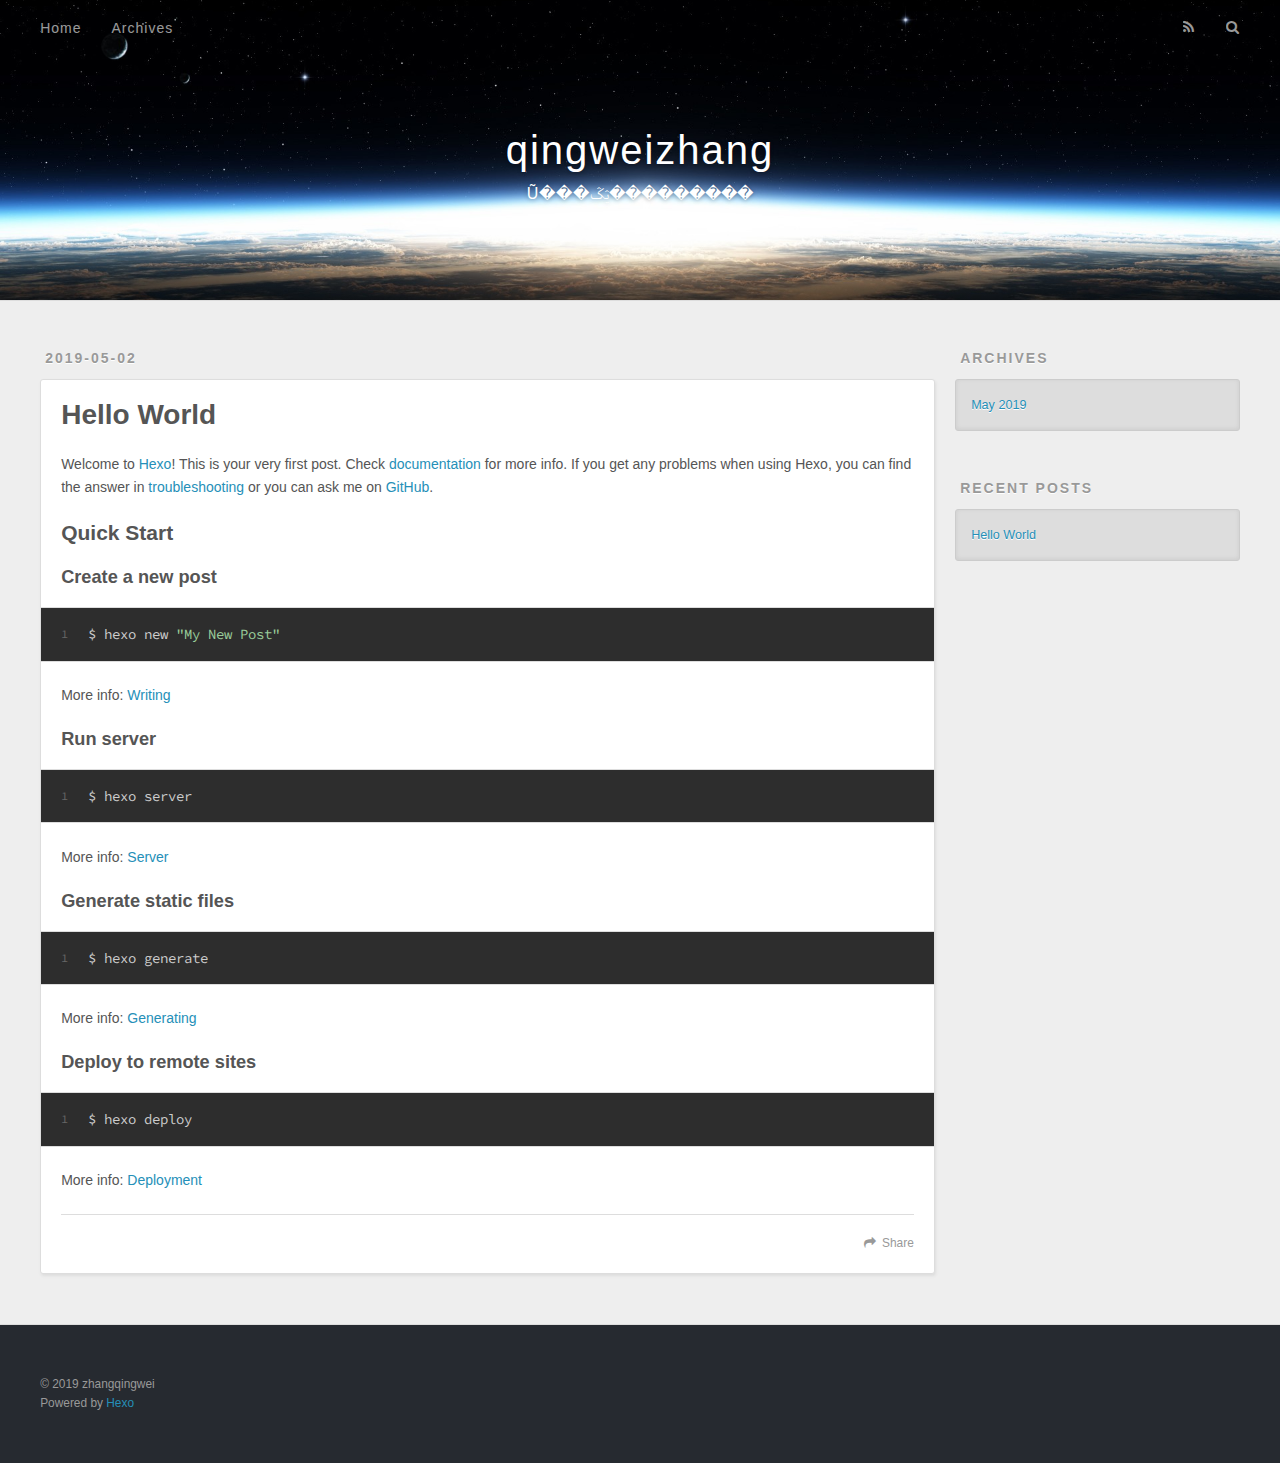
==== index.html @ 4836ec41 "Site updated: 2019-05-05 00:27:32" ====
<!DOCTYPE html>
<html>
<head><meta name="generator" content="Hexo 3.8.0">
  <meta charset="utf-8">
  

  
  <title>qingweizhang</title>
  <meta name="viewport" content="width=device-width, initial-scale=1, maximum-scale=1">
  <meta property="og:type" content="website">
<meta property="og:title" content="qingweizhang">
<meta property="og:url" content="http://yoursite.com/index.html">
<meta property="og:site_name" content="qingweizhang">
<meta property="og:locale" content="zh-Hans">
<meta name="twitter:card" content="summary">
<meta name="twitter:title" content="qingweizhang">
  
    <link rel="alternate" href="/atom.xml" title="qingweizhang" type="application/atom+xml">
  
  
    <link rel="icon" href="/favicon.png">
  
  
    <link href="//fonts.googleapis.com/css?family=Source+Code+Pro" rel="stylesheet" type="text/css">
  
  <link rel="stylesheet" href="/css/style.css">
</head>
</html>
<body>
  <div id="container">
    <div id="wrap">
      <header id="header">
  <div id="banner"></div>
  <div id="header-outer" class="outer">
    <div id="header-title" class="inner">
      <h1 id="logo-wrap">
        <a href="/" id="logo">qingweizhang</a>
      </h1>
      
        <h2 id="subtitle-wrap">
          <a href="/" id="subtitle">Ũ���ؿݣ���������</a>
        </h2>
      
    </div>
    <div id="header-inner" class="inner">
      <nav id="main-nav">
        <a id="main-nav-toggle" class="nav-icon"></a>
        
          <a class="main-nav-link" href="/">Home</a>
        
          <a class="main-nav-link" href="/archives">Archives</a>
        
      </nav>
      <nav id="sub-nav">
        
          <a id="nav-rss-link" class="nav-icon" href="/atom.xml" title="RSS Feed"></a>
        
        <a id="nav-search-btn" class="nav-icon" title="Search"></a>
      </nav>
      <div id="search-form-wrap">
        <form action="//google.com/search" method="get" accept-charset="UTF-8" class="search-form"><input type="search" name="q" class="search-form-input" placeholder="Search"><button type="submit" class="search-form-submit">&#xF002;</button><input type="hidden" name="sitesearch" value="http://yoursite.com"></form>
      </div>
    </div>
  </div>
</header>
      <div class="outer">
        <section id="main">
  
    <article id="post-hello-world" class="article article-type-post" itemscope itemprop="blogPost">
  <div class="article-meta">
    <a href="/2019/05/02/hello-world/" class="article-date">
  <time datetime="2019-05-02T09:13:35.876Z" itemprop="datePublished">2019-05-02</time>
</a>
    
  </div>
  <div class="article-inner">
    
    
      <header class="article-header">
        
  
    <h1 itemprop="name">
      <a class="article-title" href="/2019/05/02/hello-world/">Hello World</a>
    </h1>
  

      </header>
    
    <div class="article-entry" itemprop="articleBody">
      
        <p>Welcome to <a href="https://hexo.io/" target="_blank" rel="noopener">Hexo</a>! This is your very first post. Check <a href="https://hexo.io/docs/" target="_blank" rel="noopener">documentation</a> for more info. If you get any problems when using Hexo, you can find the answer in <a href="https://hexo.io/docs/troubleshooting.html" target="_blank" rel="noopener">troubleshooting</a> or you can ask me on <a href="https://github.com/hexojs/hexo/issues" target="_blank" rel="noopener">GitHub</a>.</p>
<h2 id="Quick-Start"><a href="#Quick-Start" class="headerlink" title="Quick Start"></a>Quick Start</h2><h3 id="Create-a-new-post"><a href="#Create-a-new-post" class="headerlink" title="Create a new post"></a>Create a new post</h3><figure class="highlight bash"><table><tr><td class="gutter"><pre><span class="line">1</span><br></pre></td><td class="code"><pre><span class="line">$ hexo new <span class="string">"My New Post"</span></span><br></pre></td></tr></table></figure>
<p>More info: <a href="https://hexo.io/docs/writing.html" target="_blank" rel="noopener">Writing</a></p>
<h3 id="Run-server"><a href="#Run-server" class="headerlink" title="Run server"></a>Run server</h3><figure class="highlight bash"><table><tr><td class="gutter"><pre><span class="line">1</span><br></pre></td><td class="code"><pre><span class="line">$ hexo server</span><br></pre></td></tr></table></figure>
<p>More info: <a href="https://hexo.io/docs/server.html" target="_blank" rel="noopener">Server</a></p>
<h3 id="Generate-static-files"><a href="#Generate-static-files" class="headerlink" title="Generate static files"></a>Generate static files</h3><figure class="highlight bash"><table><tr><td class="gutter"><pre><span class="line">1</span><br></pre></td><td class="code"><pre><span class="line">$ hexo generate</span><br></pre></td></tr></table></figure>
<p>More info: <a href="https://hexo.io/docs/generating.html" target="_blank" rel="noopener">Generating</a></p>
<h3 id="Deploy-to-remote-sites"><a href="#Deploy-to-remote-sites" class="headerlink" title="Deploy to remote sites"></a>Deploy to remote sites</h3><figure class="highlight bash"><table><tr><td class="gutter"><pre><span class="line">1</span><br></pre></td><td class="code"><pre><span class="line">$ hexo deploy</span><br></pre></td></tr></table></figure>
<p>More info: <a href="https://hexo.io/docs/deployment.html" target="_blank" rel="noopener">Deployment</a></p>

      
    </div>
    <footer class="article-footer">
      <a data-url="http://yoursite.com/2019/05/02/hello-world/" data-id="cjv9q05o30000mwvdeq8nz2a3" class="article-share-link">Share</a>
      
      
    </footer>
  </div>
  
</article>


  


</section>
        
          <aside id="sidebar">
  
    

  
    

  
    
  
    
  <div class="widget-wrap">
    <h3 class="widget-title">Archives</h3>
    <div class="widget">
      <ul class="archive-list"><li class="archive-list-item"><a class="archive-list-link" href="/archives/2019/05/">May 2019</a></li></ul>
    </div>
  </div>


  
    
  <div class="widget-wrap">
    <h3 class="widget-title">Recent Posts</h3>
    <div class="widget">
      <ul>
        
          <li>
            <a href="/2019/05/02/hello-world/">Hello World</a>
          </li>
        
      </ul>
    </div>
  </div>

  
</aside>
        
      </div>
      <footer id="footer">
  
  <div class="outer">
    <div id="footer-info" class="inner">
      &copy; 2019 zhangqingwei<br>
      Powered by <a href="http://hexo.io/" target="_blank">Hexo</a>
    </div>
  </div>
</footer>
    </div>
    <nav id="mobile-nav">
  
    <a href="/" class="mobile-nav-link">Home</a>
  
    <a href="/archives" class="mobile-nav-link">Archives</a>
  
</nav>
    

<script src="//ajax.googleapis.com/ajax/libs/jquery/2.0.3/jquery.min.js"></script>


  <link rel="stylesheet" href="/fancybox/jquery.fancybox.css">
  <script src="/fancybox/jquery.fancybox.pack.js"></script>


<script src="/js/script.js"></script>



  </div>
</body>
</html>
---- css/style.css ----
body {
  width: 100%;
}
body:before,
body:after {
  content: "";
  display: table;
}
body:after {
  clear: both;
}
html,
body,
div,
span,
applet,
object,
iframe,
h1,
h2,
h3,
h4,
h5,
h6,
p,
blockquote,
pre,
a,
abbr,
acronym,
address,
big,
cite,
code,
del,
dfn,
em,
img,
ins,
kbd,
q,
s,
samp,
small,
strike,
strong,
sub,
sup,
tt,
var,
dl,
dt,
dd,
ol,
ul,
li,
fieldset,
form,
label,
legend,
table,
caption,
tbody,
tfoot,
thead,
tr,
th,
td {
  margin: 0;
  padding: 0;
  border: 0;
  outline: 0;
  font-weight: inherit;
  font-style: inherit;
  font-family: inherit;
  font-size: 100%;
  vertical-align: baseline;
}
body {
  line-height: 1;
  color: #000;
  background: #fff;
}
ol,
ul {
  list-style: none;
}
table {
  border-collapse: separate;
  border-spacing: 0;
  vertical-align: middle;
}
caption,
th,
td {
  text-align: left;
  font-weight: normal;
  vertical-align: middle;
}
a img {
  border: none;
}
input,
button {
  margin: 0;
  padding: 0;
}
input::-moz-focus-inner,
button::-moz-focus-inner {
  border: 0;
  padding: 0;
}
@font-face {
  font-family: FontAwesome;
  font-style: normal;
  font-weight: normal;
  src: url("fonts/fontawesome-webfont.eot?v=#4.0.3");
  src: url("fonts/fontawesome-webfont.eot?#iefix&v=#4.0.3") format("embedded-opentype"), url("fonts/fontawesome-webfont.woff?v=#4.0.3") format("woff"), url("fonts/fontawesome-webfont.ttf?v=#4.0.3") format("truetype"), url("fonts/fontawesome-webfont.svg#fontawesomeregular?v=#4.0.3") format("svg");
}
html,
body,
#container {
  height: 100%;
}
body {
  background: #eee;
  font: 14px -apple-system, BlinkMacSystemFont, "Segoe UI", "Roboto", "Oxygen", "Ubuntu", "Cantarell", "Fira Sans", "Droid Sans", "Helvetica Neue", sans-serif;
  -webkit-text-size-adjust: 100%;
}
.outer {
  max-width: 1220px;
  margin: 0 auto;
  padding: 0 20px;
}
.outer:before,
.outer:after {
  content: "";
  display: table;
}
.outer:after {
  clear: both;
}
.inner {
  display: inline;
  float: left;
  width: 98.33333333333333%;
  margin: 0 0.833333333333333%;
}
.left,
.alignleft {
  float: left;
}
.right,
.alignright {
  float: right;
}
.clear {
  clear: both;
}
#container {
  position: relative;
}
.mobile-nav-on {
  overflow: hidden;
}
#wrap {
  height: 100%;
  width: 100%;
  position: absolute;
  top: 0;
  left: 0;
  -webkit-transition: 0.2s ease-out;
  -moz-transition: 0.2s ease-out;
  -ms-transition: 0.2s ease-out;
  transition: 0.2s ease-out;
  z-index: 1;
  background: #eee;
}
.mobile-nav-on #wrap {
  left: 280px;
}
@media screen and (min-width: 768px) {
  #main {
    display: inline;
    float: left;
    width: 73.33333333333333%;
    margin: 0 0.833333333333333%;
  }
}
.article-date,
.article-category-link,
.archive-year,
.widget-title {
  text-decoration: none;
  text-transform: uppercase;
  letter-spacing: 2px;
  color: #999;
  margin-bottom: 1em;
  margin-left: 5px;
  line-height: 1em;
  text-shadow: 0 1px #fff;
  font-weight: bold;
}
.article-inner,
.archive-article-inner {
  background: #fff;
  -webkit-box-shadow: 1px 2px 3px #ddd;
  box-shadow: 1px 2px 3px #ddd;
  border: 1px solid #ddd;
  border-radius: 3px;
}
.article-entry h1,
.widget h1 {
  font-size: 2em;
}
.article-entry h2,
.widget h2 {
  font-size: 1.5em;
}
.article-entry h3,
.widget h3 {
  font-size: 1.3em;
}
.article-entry h4,
.widget h4 {
  font-size: 1.2em;
}
.article-entry h5,
.widget h5 {
  font-size: 1em;
}
.article-entry h6,
.widget h6 {
  font-size: 1em;
  color: #999;
}
.article-entry hr,
.widget hr {
  border: 1px dashed #ddd;
}
.article-entry strong,
.widget strong {
  font-weight: bold;
}
.article-entry em,
.widget em,
.article-entry cite,
.widget cite {
  font-style: italic;
}
.article-entry sup,
.widget sup,
.article-entry sub,
.widget sub {
  font-size: 0.75em;
  line-height: 0;
  position: relative;
  vertical-align: baseline;
}
.article-entry sup,
.widget sup {
  top: -0.5em;
}
.article-entry sub,
.widget sub {
  bottom: -0.2em;
}
.article-entry small,
.widget small {
  font-size: 0.85em;
}
.article-entry acronym,
.widget acronym,
.article-entry abbr,
.widget abbr {
  border-bottom: 1px dotted;
}
.article-entry ul,
.widget ul,
.article-entry ol,
.widget ol,
.article-entry dl,
.widget dl {
  margin: 0 20px;
  line-height: 1.6em;
}
.article-entry ul ul,
.widget ul ul,
.article-entry ol ul,
.widget ol ul,
.article-entry ul ol,
.widget ul ol,
.article-entry ol ol,
.widget ol ol {
  margin-top: 0;
  margin-bottom: 0;
}
.article-entry ul,
.widget ul {
  list-style: disc;
}
.article-entry ol,
.widget ol {
  list-style: decimal;
}
.article-entry dt,
.widget dt {
  font-weight: bold;
}
#header {
  height: 300px;
  position: relative;
  border-bottom: 1px solid #ddd;
}
#header:before,
#header:after {
  content: "";
  position: absolute;
  left: 0;
  right: 0;
  height: 40px;
}
#header:before {
  top: 0;
  background: -webkit-linear-gradient(rgba(0,0,0,0.2), transparent);
  background: -moz-linear-gradient(rgba(0,0,0,0.2), transparent);
  background: -ms-linear-gradient(rgba(0,0,0,0.2), transparent);
  background: linear-gradient(rgba(0,0,0,0.2), transparent);
}
#header:after {
  bottom: 0;
  background: -webkit-linear-gradient(transparent, rgba(0,0,0,0.2));
  background: -moz-linear-gradient(transparent, rgba(0,0,0,0.2));
  background: -ms-linear-gradient(transparent, rgba(0,0,0,0.2));
  background: linear-gradient(transparent, rgba(0,0,0,0.2));
}
#header-outer {
  height: 100%;
  position: relative;
}
#header-inner {
  position: relative;
  overflow: hidden;
}
#banner {
  position: absolute;
  top: 0;
  left: 0;
  width: 100%;
  height: 100%;
  background: url("images/banner.jpg") center #000;
  -webkit-background-size: cover;
  -moz-background-size: cover;
  background-size: cover;
  z-index: -1;
}
#header-title {
  text-align: center;
  height: 40px;
  position: absolute;
  top: 50%;
  left: 0;
  margin-top: -20px;
}
#logo,
#subtitle {
  text-decoration: none;
  color: #fff;
  font-weight: 300;
  text-shadow: 0 1px 4px rgba(0,0,0,0.3);
}
#logo {
  font-size: 40px;
  line-height: 40px;
  letter-spacing: 2px;
}
#subtitle {
  font-size: 16px;
  line-height: 16px;
  letter-spacing: 1px;
}
#subtitle-wrap {
  margin-top: 16px;
}
#main-nav {
  float: left;
  margin-left: -15px;
}
.nav-icon,
.main-nav-link {
  float: left;
  color: #fff;
  opacity: 0.6;
  text-decoration: none;
  text-shadow: 0 1px rgba(0,0,0,0.2);
  -webkit-transition: opacity 0.2s;
  -moz-transition: opacity 0.2s;
  -ms-transition: opacity 0.2s;
  transition: opacity 0.2s;
  display: block;
  padding: 20px 15px;
}
.nav-icon:hover,
.main-nav-link:hover {
  opacity: 1;
}
.nav-icon {
  font-family: FontAwesome;
  text-align: center;
  font-size: 14px;
  width: 14px;
  height: 14px;
  padding: 20px 15px;
  position: relative;
  cursor: pointer;
}
.main-nav-link {
  font-weight: 300;
  letter-spacing: 1px;
}
@media screen and (max-width: 479px) {
  .main-nav-link {
    display: none;
  }
}
#main-nav-toggle {
  display: none;
}
#main-nav-toggle:before {
  content: "\f0c9";
}
@media screen and (max-width: 479px) {
  #main-nav-toggle {
    display: block;
  }
}
#sub-nav {
  float: right;
  margin-right: -15px;
}
#nav-rss-link:before {
  content: "\f09e";
}
#nav-search-btn:before {
  content: "\f002";
}
#search-form-wrap {
  position: absolute;
  top: 15px;
  width: 150px;
  height: 30px;
  right: -150px;
  opacity: 0;
  -webkit-transition: 0.2s ease-out;
  -moz-transition: 0.2s ease-out;
  -ms-transition: 0.2s ease-out;
  transition: 0.2s ease-out;
}
#search-form-wrap.on {
  opacity: 1;
  right: 0;
}
@media screen and (max-width: 479px) {
  #search-form-wrap {
    width: 100%;
    right: -100%;
  }
}
.search-form {
  position: absolute;
  top: 0;
  left: 0;
  right: 0;
  background: #fff;
  padding: 5px 15px;
  border-radius: 15px;
  -webkit-box-shadow: 0 0 10px rgba(0,0,0,0.3);
  box-shadow: 0 0 10px rgba(0,0,0,0.3);
}
.search-form-input {
  border: none;
  background: none;
  color: #555;
  width: 100%;
  font: 13px -apple-system, BlinkMacSystemFont, "Segoe UI", "Roboto", "Oxygen", "Ubuntu", "Cantarell", "Fira Sans", "Droid Sans", "Helvetica Neue", sans-serif;
  outline: none;
}
.search-form-input::-webkit-search-results-decoration,
.search-form-input::-webkit-search-cancel-button {
  -webkit-appearance: none;
}
.search-form-submit {
  position: absolute;
  top: 50%;
  right: 10px;
  margin-top: -7px;
  font: 13px FontAwesome;
  border: none;
  background: none;
  color: #bbb;
  cursor: pointer;
}
.search-form-submit:hover,
.search-form-submit:focus {
  color: #777;
}
.article {
  margin: 50px 0;
}
.article-inner {
  overflow: hidden;
}
.article-meta:before,
.article-meta:after {
  content: "";
  display: table;
}
.article-meta:after {
  clear: both;
}
.article-date {
  float: left;
}
.article-category {
  float: left;
  line-height: 1em;
  color: #ccc;
  text-shadow: 0 1px #fff;
  margin-left: 8px;
}
.article-category:before {
  content: "\2022";
}
.article-category-link {
  margin: 0 12px 1em;
}
.article-header {
  padding: 20px 20px 0;
}
.article-title {
  text-decoration: none;
  font-size: 2em;
  font-weight: bold;
  color: #555;
  line-height: 1.1em;
  -webkit-transition: color 0.2s;
  -moz-transition: color 0.2s;
  -ms-transition: color 0.2s;
  transition: color 0.2s;
}
a.article-title:hover {
  color: #258fb8;
}
.article-entry {
  color: #555;
  padding: 0 20px;
}
.article-entry:before,
.article-entry:after {
  content: "";
  display: table;
}
.article-entry:after {
  clear: both;
}
.article-entry p,
.article-entry table {
  line-height: 1.6em;
  margin: 1.6em 0;
}
.article-entry h1,
.article-entry h2,
.article-entry h3,
.article-entry h4,
.article-entry h5,
.article-entry h6 {
  font-weight: bold;
}
.article-entry h1,
.article-entry h2,
.article-entry h3,
.article-entry h4,
.article-entry h5,
.article-entry h6 {
  line-height: 1.1em;
  margin: 1.1em 0;
}
.article-entry a {
  color: #258fb8;
  text-decoration: none;
}
.article-entry a:hover {
  text-decoration: underline;
}
.article-entry ul,
.article-entry ol,
.article-entry dl {
  margin-top: 1.6em;
  margin-bottom: 1.6em;
}
.article-entry img,
.article-entry video {
  max-width: 100%;
  height: auto;
  display: block;
  margin: auto;
}
.article-entry iframe {
  border: none;
}
.article-entry table {
  width: 100%;
  border-collapse: collapse;
  border-spacing: 0;
}
.article-entry th {
  font-weight: bold;
  border-bottom: 3px solid #ddd;
  padding-bottom: 0.5em;
}
.article-entry td {
  border-bottom: 1px solid #ddd;
  padding: 10px 0;
}
.article-entry blockquote {
  font-family: Georgia, "Times New Roman", serif;
  font-size: 1.4em;
  margin: 1.6em 20px;
  text-align: center;
}
.article-entry blockquote footer {
  font-size: 14px;
  margin: 1.6em 0;
  font-family: -apple-system, BlinkMacSystemFont, "Segoe UI", "Roboto", "Oxygen", "Ubuntu", "Cantarell", "Fira Sans", "Droid Sans", "Helvetica Neue", sans-serif;
}
.article-entry blockquote footer cite:before {
  content: "—";
  padding: 0 0.5em;
}
.article-entry .pullquote {
  text-align: left;
  width: 45%;
  margin: 0;
}
.article-entry .pullquote.left {
  margin-left: 0.5em;
  margin-right: 1em;
}
.article-entry .pullquote.right {
  margin-right: 0.5em;
  margin-left: 1em;
}
.article-entry .caption {
  color: #999;
  display: block;
  font-size: 0.9em;
  margin-top: 0.5em;
  position: relative;
  text-align: center;
}
.article-entry .video-container {
  position: relative;
  padding-top: 56.25%;
  height: 0;
  overflow: hidden;
}
.article-entry .video-container iframe,
.article-entry .video-container object,
.article-entry .video-container embed {
  position: absolute;
  top: 0;
  left: 0;
  width: 100%;
  height: 100%;
  margin-top: 0;
}
.article-more-link a {
  display: inline-block;
  line-height: 1em;
  padding: 6px 15px;
  border-radius: 15px;
  background: #eee;
  color: #999;
  text-shadow: 0 1px #fff;
  text-decoration: none;
}
.article-more-link a:hover {
  background: #258fb8;
  color: #fff;
  text-decoration: none;
  text-shadow: 0 1px #1e7293;
}
.article-footer {
  font-size: 0.85em;
  line-height: 1.6em;
  border-top: 1px solid #ddd;
  padding-top: 1.6em;
  margin: 0 20px 20px;
}
.article-footer:before,
.article-footer:after {
  content: "";
  display: table;
}
.article-footer:after {
  clear: both;
}
.article-footer a {
  color: #999;
  text-decoration: none;
}
.article-footer a:hover {
  color: #555;
}
.article-tag-list-item {
  float: left;
  margin-right: 10px;
}
.article-tag-list-link:before {
  content: "#";
}
.article-comment-link {
  float: right;
}
.article-comment-link:before {
  content: "\f075";
  font-family: FontAwesome;
  padding-right: 8px;
}
.article-share-link {
  cursor: pointer;
  float: right;
  margin-left: 20px;
}
.article-share-link:before {
  content: "\f064";
  font-family: FontAwesome;
  padding-right: 6px;
}
#article-nav {
  position: relative;
}
#article-nav:before,
#article-nav:after {
  content: "";
  display: table;
}
#article-nav:after {
  clear: both;
}
@media screen and (min-width: 768px) {
  #article-nav {
    margin: 50px 0;
  }
  #article-nav:before {
    width: 8px;
    height: 8px;
    position: absolute;
    top: 50%;
    left: 50%;
    margin-top: -4px;
    margin-left: -4px;
    content: "";
    border-radius: 50%;
    background: #ddd;
    -webkit-box-shadow: 0 1px 2px #fff;
    box-shadow: 0 1px 2px #fff;
  }
}
.article-nav-link-wrap {
  text-decoration: none;
  text-shadow: 0 1px #fff;
  color: #999;
  -webkit-box-sizing: border-box;
  -moz-box-sizing: border-box;
  box-sizing: border-box;
  margin-top: 50px;
  text-align: center;
  display: block;
}
.article-nav-link-wrap:hover {
  color: #555;
}
@media screen and (min-width: 768px) {
  .article-nav-link-wrap {
    width: 50%;
    margin-top: 0;
  }
}
@media screen and (min-width: 768px) {
  #article-nav-newer {
    float: left;
    text-align: right;
    padding-right: 20px;
  }
}
@media screen and (min-width: 768px) {
  #article-nav-older {
    float: right;
    text-align: left;
    padding-left: 20px;
  }
}
.article-nav-caption {
  text-transform: uppercase;
  letter-spacing: 2px;
  color: #ddd;
  line-height: 1em;
  font-weight: bold;
}
#article-nav-newer .article-nav-caption {
  margin-right: -2px;
}
.article-nav-title {
  font-size: 0.85em;
  line-height: 1.6em;
  margin-top: 0.5em;
}
.article-share-box {
  position: absolute;
  display: none;
  background: #fff;
  -webkit-box-shadow: 1px 2px 10px rgba(0,0,0,0.2);
  box-shadow: 1px 2px 10px rgba(0,0,0,0.2);
  border-radius: 3px;
  margin-left: -145px;
  overflow: hidden;
  z-index: 1;
}
.article-share-box.on {
  display: block;
}
.article-share-input {
  width: 100%;
  background: none;
  -webkit-box-sizing: border-box;
  -moz-box-sizing: border-box;
  box-sizing: border-box;
  font: 14px -apple-system, BlinkMacSystemFont, "Segoe UI", "Roboto", "Oxygen", "Ubuntu", "Cantarell", "Fira Sans", "Droid Sans", "Helvetica Neue", sans-serif;
  padding: 0 15px;
  color: #555;
  outline: none;
  border: 1px solid #ddd;
  border-radius: 3px 3px 0 0;
  height: 36px;
  line-height: 36px;
}
.article-share-links {
  background: #eee;
}
.article-share-links:before,
.article-share-links:after {
  content: "";
  display: table;
}
.article-share-links:after {
  clear: both;
}
.article-share-twitter,
.article-share-facebook,
.article-share-pinterest,
.article-share-google {
  width: 50px;
  height: 36px;
  display: block;
  float: left;
  position: relative;
  color: #999;
  text-shadow: 0 1px #fff;
}
.article-share-twitter:before,
.article-share-facebook:before,
.article-share-pinterest:before,
.article-share-google:before {
  font-size: 20px;
  font-family: FontAwesome;
  width: 20px;
  height: 20px;
  position: absolute;
  top: 50%;
  left: 50%;
  margin-top: -10px;
  margin-left: -10px;
  text-align: center;
}
.article-share-twitter:hover,
.article-share-facebook:hover,
.article-share-pinterest:hover,
.article-share-google:hover {
  color: #fff;
}
.article-share-twitter:before {
  content: "\f099";
}
.article-share-twitter:hover {
  background: #00aced;
  text-shadow: 0 1px #008abe;
}
.article-share-facebook:before {
  content: "\f09a";
}
.article-share-facebook:hover {
  background: #3b5998;
  text-shadow: 0 1px #2f477a;
}
.article-share-pinterest:before {
  content: "\f0d2";
}
.article-share-pinterest:hover {
  background: #cb2027;
  text-shadow: 0 1px #a21a1f;
}
.article-share-google:before {
  content: "\f0d5";
}
.article-share-google:hover {
  background: #dd4b39;
  text-shadow: 0 1px #be3221;
}
.article-gallery {
  background: #000;
  position: relative;
}
.article-gallery-photos {
  position: relative;
  overflow: hidden;
}
.article-gallery-img {
  display: none;
  max-width: 100%;
}
.article-gallery-img:first-child {
  display: block;
}
.article-gallery-img.loaded {
  position: absolute;
  display: block;
}
.article-gallery-img img {
  display: block;
  max-width: 100%;
  margin: 0 auto;
}
#comments {
  background: #fff;
  -webkit-box-shadow: 1px 2px 3px #ddd;
  box-shadow: 1px 2px 3px #ddd;
  padding: 20px;
  border: 1px solid #ddd;
  border-radius: 3px;
  margin: 50px 0;
}
#comments a {
  color: #258fb8;
}
.archives-wrap {
  margin: 50px 0;
}
.archives:before,
.archives:after {
  content: "";
  display: table;
}
.archives:after {
  clear: both;
}
.archive-year-wrap {
  margin-bottom: 1em;
}
.archives {
  -webkit-column-gap: 10px;
  -moz-column-gap: 10px;
  column-gap: 10px;
}
@media screen and (min-width: 480px) and (max-width: 767px) {
  .archives {
    -webkit-column-count: 2;
    -moz-column-count: 2;
    column-count: 2;
  }
}
@media screen and (min-width: 768px) {
  .archives {
    -webkit-column-count: 3;
    -moz-column-count: 3;
    column-count: 3;
  }
}
.archive-article {
  -webkit-column-break-inside: avoid;
  page-break-inside: avoid;
  overflow: hidden;
  break-inside: avoid-column;
}
.archive-article-inner {
  padding: 10px;
  margin-bottom: 15px;
}
.archive-article-title {
  text-decoration: none;
  font-weight: bold;
  color: #555;
  -webkit-transition: color 0.2s;
  -moz-transition: color 0.2s;
  -ms-transition: color 0.2s;
  transition: color 0.2s;
  line-height: 1.6em;
}
.archive-article-title:hover {
  color: #258fb8;
}
.archive-article-footer {
  margin-top: 1em;
}
.archive-article-date {
  color: #999;
  text-decoration: none;
  font-size: 0.85em;
  line-height: 1em;
  margin-bottom: 0.5em;
  display: block;
}
#page-nav {
  margin: 50px auto;
  background: #fff;
  -webkit-box-shadow: 1px 2px 3px #ddd;
  box-shadow: 1px 2px 3px #ddd;
  border: 1px solid #ddd;
  border-radius: 3px;
  text-align: center;
  color: #999;
  overflow: hidden;
}
#page-nav:before,
#page-nav:after {
  content: "";
  display: table;
}
#page-nav:after {
  clear: both;
}
#page-nav a,
#page-nav span {
  padding: 10px 20px;
  line-height: 1;
  height: 2ex;
}
#page-nav a {
  color: #999;
  text-decoration: none;
}
#page-nav a:hover {
  background: #999;
  color: #fff;
}
#page-nav .prev {
  float: left;
}
#page-nav .next {
  float: right;
}
#page-nav .page-number {
  display: inline-block;
}
@media screen and (max-width: 479px) {
  #page-nav .page-number {
    display: none;
  }
}
#page-nav .current {
  color: #555;
  font-weight: bold;
}
#page-nav .space {
  color: #ddd;
}
#footer {
  background: #262a30;
  padding: 50px 0;
  border-top: 1px solid #ddd;
  color: #999;
}
#footer a {
  color: #258fb8;
  text-decoration: none;
}
#footer a:hover {
  text-decoration: underline;
}
#footer-info {
  line-height: 1.6em;
  font-size: 0.85em;
}
.article-entry pre,
.article-entry .highlight {
  background: #2d2d2d;
  margin: 0 -20px;
  padding: 15px 20px;
  border-style: solid;
  border-color: #ddd;
  border-width: 1px 0;
  overflow: auto;
  color: #ccc;
  line-height: 22.400000000000002px;
}
.article-entry .highlight .gutter pre,
.article-entry .gist .gist-file .gist-data .line-numbers {
  color: #666;
  font-size: 0.85em;
}
.article-entry pre,
.article-entry code {
  font-family: "Source Code Pro", Consolas, Monaco, Menlo, Consolas, monospace;
}
.article-entry code {
  background: #eee;
  text-shadow: 0 1px #fff;
  padding: 0 0.3em;
}
.article-entry pre code {
  background: none;
  text-shadow: none;
  padding: 0;
}
.article-entry .highlight pre {
  border: none;
  margin: 0;
  padding: 0;
}
.article-entry .highlight table {
  margin: 0;
  width: auto;
}
.article-entry .highlight td {
  border: none;
  padding: 0;
}
.article-entry .highlight figcaption {
  font-size: 0.85em;
  color: #999;
  line-height: 1em;
  margin-bottom: 1em;
}
.article-entry .highlight figcaption:before,
.article-entry .highlight figcaption:after {
  content: "";
  display: table;
}
.article-entry .highlight figcaption:after {
  clear: both;
}
.article-entry .highlight figcaption a {
  float: right;
}
.article-entry .highlight .gutter pre {
  text-align: right;
  padding-right: 20px;
}
.article-entry .highlight .line {
  height: 22.400000000000002px;
}
.article-entry .highlight .line.marked {
  background: #515151;
}
.article-entry .gist {
  margin: 0 -20px;
  border-style: solid;
  border-color: #ddd;
  border-width: 1px 0;
  background: #2d2d2d;
  padding: 15px 20px 15px 0;
}
.article-entry .gist .gist-file {
  border: none;
  font-family: "Source Code Pro", Consolas, Monaco, Menlo, Consolas, monospace;
  margin: 0;
}
.article-entry .gist .gist-file .gist-data {
  background: none;
  border: none;
}
.article-entry .gist .gist-file .gist-data .line-numbers {
  background: none;
  border: none;
  padding: 0 20px 0 0;
}
.article-entry .gist .gist-file .gist-data .line-data {
  padding: 0 !important;
}
.article-entry .gist .gist-file .highlight {
  margin: 0;
  padding: 0;
  border: none;
}
.article-entry .gist .gist-file .gist-meta {
  background: #2d2d2d;
  color: #999;
  font: 0.85em -apple-system, BlinkMacSystemFont, "Segoe UI", "Roboto", "Oxygen", "Ubuntu", "Cantarell", "Fira Sans", "Droid Sans", "Helvetica Neue", sans-serif;
  text-shadow: 0 0;
  padding: 0;
  margin-top: 1em;
  margin-left: 20px;
}
.article-entry .gist .gist-file .gist-meta a {
  color: #258fb8;
  font-weight: normal;
}
.article-entry .gist .gist-file .gist-meta a:hover {
  text-decoration: underline;
}
pre .comment,
pre .title {
  color: #999;
}
pre .variable,
pre .attribute,
pre .tag,
pre .regexp,
pre .ruby .constant,
pre .xml .tag .title,
pre .xml .pi,
pre .xml .doctype,
pre .html .doctype,
pre .css .id,
pre .css .class,
pre .css .pseudo {
  color: #f2777a;
}
pre .number,
pre .preprocessor,
pre .built_in,
pre .literal,
pre .params,
pre .constant {
  color: #f99157;
}
pre .class,
pre .ruby .class .title,
pre .css .rules .attribute {
  color: #9c9;
}
pre .string,
pre .value,
pre .inheritance,
pre .header,
pre .ruby .symbol,
pre .xml .cdata {
  color: #9c9;
}
pre .css .hexcolor {
  color: #6cc;
}
pre .function,
pre .python .decorator,
pre .python .title,
pre .ruby .function .title,
pre .ruby .title .keyword,
pre .perl .sub,
pre .javascript .title,
pre .coffeescript .title {
  color: #69c;
}
pre .keyword,
pre .javascript .function {
  color: #c9c;
}
@media screen and (max-width: 479px) {
  #mobile-nav {
    position: absolute;
    top: 0;
    left: 0;
    width: 280px;
    height: 100%;
    background: #191919;
    border-right: 1px solid #fff;
  }
}
@media screen and (max-width: 479px) {
  .mobile-nav-link {
    display: block;
    color: #999;
    text-decoration: none;
    padding: 15px 20px;
    font-weight: bold;
  }
  .mobile-nav-link:hover {
    color: #fff;
  }
}
@media screen and (min-width: 768px) {
  #sidebar {
    display: inline;
    float: left;
    width: 23.333333333333332%;
    margin: 0 0.833333333333333%;
  }
}
.widget-wrap {
  margin: 50px 0;
}
.widget {
  color: #777;
  text-shadow: 0 1px #fff;
  background: #ddd;
  -webkit-box-shadow: 0 -1px 4px #ccc inset;
  box-shadow: 0 -1px 4px #ccc inset;
  border: 1px solid #ccc;
  padding: 15px;
  border-radius: 3px;
}
.widget a {
  color: #258fb8;
  text-decoration: none;
}
.widget a:hover {
  text-decoration: underline;
}
.widget ul ul,
.widget ol ul,
.widget dl ul,
.widget ul ol,
.widget ol ol,
.widget dl ol,
.widget ul dl,
.widget ol dl,
.widget dl dl {
  margin-left: 15px;
  list-style: disc;
}
.widget {
  line-height: 1.6em;
  word-wrap: break-word;
  font-size: 0.9em;
}
.widget ul,
.widget ol {
  list-style: none;
  margin: 0;
}
.widget ul ul,
.widget ol ul,
.widget ul ol,
.widget ol ol {
  margin: 0 20px;
}
.widget ul ul,
.widget ol ul {
  list-style: disc;
}
.widget ul ol,
.widget ol ol {
  list-style: decimal;
}
.category-list-count,
.tag-list-count,
.archive-list-count {
  padding-left: 5px;
  color: #999;
  font-size: 0.85em;
}
.category-list-count:before,
.tag-list-count:before,
.archive-list-count:before {
  content: "(";
}
.category-list-count:after,
.tag-list-count:after,
.archive-list-count:after {
  content: ")";
}
.tagcloud a {
  margin-right: 5px;
  display: inline-block;
}
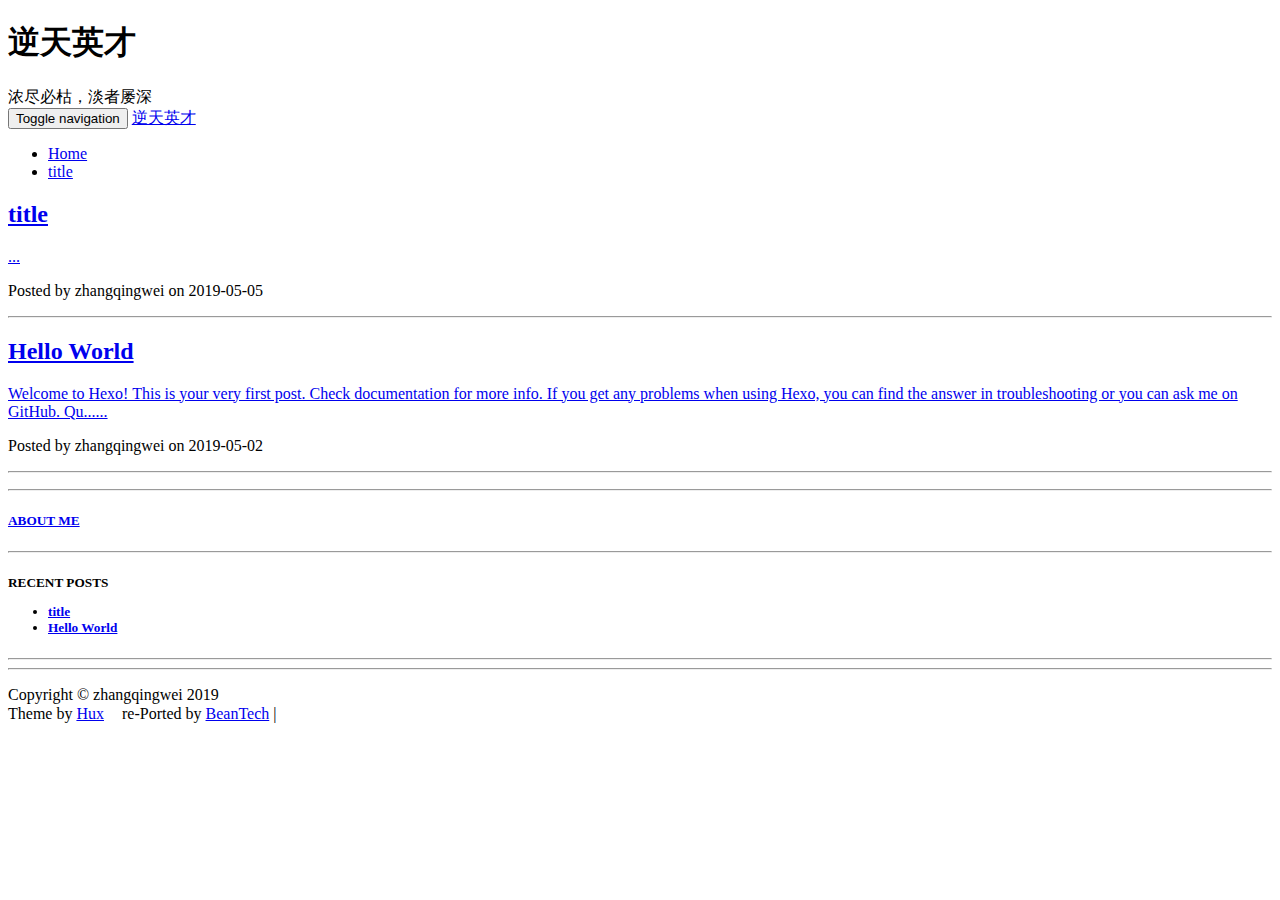
==== commit 8f82b6be: "Site updated: 2019-05-05 11:14:34" ====
--- a/index.html
+++ b/index.html
@@ -1,188 +1,446 @@
 <!DOCTYPE html>
-<html>
+<html lang="en">
+
+<!-- Head tag -->
 <head><meta name="generator" content="Hexo 3.8.0">
-  <meta charset="utf-8">
-  
-
-  
-  <title>qingweizhang</title>
-  <meta name="viewport" content="width=device-width, initial-scale=1, maximum-scale=1">
-  <meta property="og:type" content="website">
-<meta property="og:title" content="qingweizhang">
-<meta property="og:url" content="http://yoursite.com/index.html">
-<meta property="og:site_name" content="qingweizhang">
-<meta property="og:locale" content="zh-Hans">
-<meta name="twitter:card" content="summary">
-<meta name="twitter:title" content="qingweizhang">
-  
-    <link rel="alternate" href="/atom.xml" title="qingweizhang" type="application/atom+xml">
-  
-  
-    <link rel="icon" href="/favicon.png">
-  
-  
-    <link href="//fonts.googleapis.com/css?family=Source+Code+Pro" rel="stylesheet" type="text/css">
-  
-  <link rel="stylesheet" href="/css/style.css">
+    <meta charset="utf-8">
+    <meta http-equiv="X-UA-Compatible" content="IE=edge">
+    <meta name="google-site-verification" content="xBT4GhYoi5qRD5tr338pgPM5OWHHIDR6mNg1a3euekI">
+    <meta name="viewport" content="width=device-width, initial-scale=1">
+    <meta name="description" content>
+    <meta name="keyword" content>
+    <link rel="shortcut icon" href="/img/ironman-draw.png">
+    <!-- Place this tag in your head or just before your close body tag. -->
+    <script async defer src="https://buttons.github.io/buttons.js"></script>
+    <title>
+        
+          
+        
+    </title>
+
+    <link rel="canonical" href="http://yoursite.com/">
+
+    <!-- Bootstrap Core CSS -->
+    <link rel="stylesheet" href="/css/bootstrap.min.css">
+
+    <!-- Custom CSS --> 
+    <link rel="stylesheet" href="/css/beantech.min.css">
+    
+    <!-- Pygments Highlight CSS -->
+    <link rel="stylesheet" href="/css/highlight.css">
+
+    <link rel="stylesheet" href="/css/widget.css">
+
+    <link rel="stylesheet" href="/css/rocket.css">
+
+    <link rel="stylesheet" href="/css/signature.css">
+
+    <link rel="stylesheet" href="/css/toc.css">
+
+    <!-- Custom Fonts -->
+    <!-- <link href="https://maxcdn.bootstrapcdn.com/font-awesome/4.3.0/css/font-awesome.min.css" rel="stylesheet" type="text/css"> -->
+    <!-- Hux change font-awesome CDN to qiniu -->
+    <link href="https://cdn.staticfile.org/font-awesome/4.5.0/css/font-awesome.min.css" rel="stylesheet" type="text/css">
+
+
+    <!-- Hux Delete, sad but pending in China
+    <link href='http://fonts.googleapis.com/css?family=Lora:400,700,400italic,700italic' rel='stylesheet' type='text/css'>
+    <link href='http://fonts.googleapis.com/css?family=Open+Sans:300italic,400italic,600italic,700italic,800italic,400,300,600,700,800' rel='stylesheet' type='text/
+    css'>
+    -->
+
+
+    <!-- HTML5 Shim and Respond.js IE8 support of HTML5 elements and media queries -->
+    <!-- WARNING: Respond.js doesn't work if you view the page via file:// -->
+    <!--[if lt IE 9]>
+        <script src="https://oss.maxcdn.com/libs/html5shiv/3.7.0/html5shiv.js"></script>
+        <script src="https://oss.maxcdn.com/libs/respond.js/1.4.2/respond.min.js"></script>
+    <![endif]-->
+
+    <!-- ga & ba script hoook -->
+    <script></script>
 </head>
+
+
+<!-- hack iOS CSS :active style -->
+<body ontouchstart="">
+	<!-- Modified by Yu-Hsuan Yen -->
+<!-- Post Header -->
+<style type="text/css">
+    header.intro-header{
+        
+            background-image: url('/undefined') 
+            /*config*/
+        
+    }
+    
+</style>
+
+<header class="intro-header">
+    <!-- Signature -->
+    <div id="signature">
+        <div class="container">
+            <div class="row">
+                <div class="col-lg-8 col-lg-offset-2 col-md-10 col-md-offset-1">
+                
+                    <div class="site-heading">
+                        <h1>逆天英才</h1>
+                        <!--<hr class="small">-->
+                        <span class="subheading">浓尽必枯，淡者屡深</span>
+                    </div>
+                
+
+
+                </div>
+            </div>
+        </div>
+    </div>
+</header>
+
+	
+    <!-- Navigation -->
+<nav class="navbar navbar-default navbar-custom navbar-fixed-top">
+    <div class="container-fluid">
+        <!-- Brand and toggle get grouped for better mobile display -->
+        <div class="navbar-header page-scroll">
+            <button type="button" class="navbar-toggle">
+                <span class="sr-only">Toggle navigation</span>
+                <span class="icon-bar"></span>
+                <span class="icon-bar"></span>
+                <span class="icon-bar"></span>
+            </button>
+            <a class="navbar-brand" href="/">逆天英才</a>
+        </div>
+
+        <!-- Collect the nav links, forms, and other content for toggling -->
+        <!-- Known Issue, found by Hux:
+            <nav>'s height woule be hold on by its content.
+            so, when navbar scale out, the <nav> will cover tags.
+            also mask any touch event of tags, unfortunately.
+        -->
+        <div id="huxblog_navbar">
+            <div class="navbar-collapse">
+                <ul class="nav navbar-nav navbar-right">
+                    <li>
+                        <a href="/">Home</a>
+                    </li>
+
+                    
+
+                        
+                        <li>
+                            <a href="/title/">title</a>
+                        </li>
+                        
+                    
+                    
+                </ul>
+            </div>
+        </div>
+        <!-- /.navbar-collapse -->
+    </div>
+    <!-- /.container -->
+</nav>
+<script>
+    // Drop Bootstarp low-performance Navbar
+    // Use customize navbar with high-quality material design animation
+    // in high-perf jank-free CSS3 implementation
+    var $body   = document.body;
+    var $toggle = document.querySelector('.navbar-toggle');
+    var $navbar = document.querySelector('#huxblog_navbar');
+    var $collapse = document.querySelector('.navbar-collapse');
+
+    $toggle.addEventListener('click', handleMagic)
+    function handleMagic(e){
+        if ($navbar.className.indexOf('in') > 0) {
+        // CLOSE
+            $navbar.className = " ";
+            // wait until animation end.
+            setTimeout(function(){
+                // prevent frequently toggle
+                if($navbar.className.indexOf('in') < 0) {
+                    $collapse.style.height = "0px"
+                }
+            },400)
+        }else{
+        // OPEN
+            $collapse.style.height = "auto"
+            $navbar.className += " in";
+        }
+    }
+</script>
+
+
+    <!-- Main Content -->
+    <!-- Main Content -->
+<div class="container">
+    <div class="row">
+        
+
+<!-- USE SIDEBAR -->
+    <!-- Post Container -->
+            <div class="
+                col-lg-8 col-lg-offset-1
+                col-md-8 col-md-offset-1
+                col-sm-12
+                col-xs-12
+                post-container
+            ">
+            
+                <!-- Main Content -->
+
+
+<div class="post-preview">
+
+    <a href="/2019/05/05/title/">
+        <h2 class="post-title">
+            title
+        </h2>
+        <h3 class="post-subtitle">
+            
+        </h3>
+        <div class="post-content-preview">
+            ...
+        </div>
+    </a>
+    
+        <p class="post-meta">
+            Posted by zhangqingwei on
+            2019-05-05
+        </p>
+    
+
+</div>
+<hr>
+
+<div class="post-preview">
+
+    <a href="/2019/05/02/hello-world/">
+        <h2 class="post-title">
+            Hello World
+        </h2>
+        <h3 class="post-subtitle">
+            
+        </h3>
+        <div class="post-content-preview">
+            Welcome to Hexo! This is your very first post. Check documentation for more info. If you get any problems when using Hexo, you can find the answer in troubleshooting or you can ask me on GitHub.
+Qu......
+        </div>
+    </a>
+    
+        <p class="post-meta">
+            Posted by zhangqingwei on
+            2019-05-02
+        </p>
+    
+
+</div>
+<hr>
+
+
+
+<!-- Pager -->
+
+<ul class="pager">
+    
+    
+</ul>
+
+
+
+                <!-- 如果开启评论功能 -->
+                
+            </div>
+
+          <!-- Sidebar Container -->
+<div class="
+    col-lg-3 col-lg-offset-0
+    col-md-3 col-md-offset-0
+    col-sm-12
+    col-xs-12
+    sidebar-container
+">
+    
+        <!-- Featured Tags -->
+
+        <hr>
+    
+        <!-- Short About -->
+<section class="visible-md visible-lg">
+    <h5><a href="/about/">ABOUT ME</a></h5>
+    <div class="short-about">
+
+        
+
+        
+
+        <!-- SNS Link -->
+        <ul class="list-inline">
+            
+            
+            
+
+            
+
+            
+
+            
+            
+            
+            
+        </ul>
+    </div>
+</section>
+        <hr>
+    
+        
+  <h5>RECENT POSTS
+  <div class="widget">
+    <ul>
+      
+        <li>
+          <a href="/2019/05/05/title/">title</a>
+        </li>
+      
+        <li>
+          <a href="/2019/05/02/hello-world/">Hello World</a>
+        </li>
+      
+    </ul>
+  </div>
+</h5>
+        <hr>
+    
+        <!-- Friends Blog -->
+
+        <hr>
+    
+</div>
+
+        
+    </div>
+</div>
+
+
+    <!-- Footer -->
+    <!-- Footer -->
+<footer>
+    <div class="container">
+        <div class="row">
+            <div class="col-lg-8 col-lg-offset-2 col-md-10 col-md-offset-1">
+                <ul class="list-inline text-center">
+                
+                
+                
+
+                
+
+                
+
+                
+
+                
+
+                </ul>
+                <p class="copyright text-muted">
+                    Copyright &copy; zhangqingwei 2019 
+                    <br>
+                    Theme by <a href="http://huangxuan.me">Hux</a> 
+                    <span style="display: inline-block; margin: 0 5px;">
+                        <i class="fa fa-heart"></i>
+                    </span> 
+                    re-Ported by <a href="http://beantech.org">BeanTech</a> | 
+                    <iframe style="margin-left: 2px; margin-bottom:-5px;" frameborder="0" scrolling="0" width="91px" height="20px" src="https://ghbtns.com/github-btn.html?user=YenYuHsuan&repo=hexo-theme-beantech&type=star&count=true">
+                    </iframe>
+                </p>
+            </div>
+        </div>
+    </div>
+</footer>
+
+<!-- jQuery -->
+<script src="/js/jquery.min.js"></script>
+
+<!-- Bootstrap Core JavaScript -->
+<script src="/js/bootstrap.min.js"></script>
+
+<!-- Custom Theme JavaScript -->
+<script src="/js/hux-blog.min.js"></script>
+
+
+<!-- async load function -->
+<script>
+    function async(u, c) {
+      var d = document, t = 'script',
+          o = d.createElement(t),
+          s = d.getElementsByTagName(t)[0];
+      o.src = u;
+      if (c) { o.addEventListener('load', function (e) { c(null, e); }, false); }
+      s.parentNode.insertBefore(o, s);
+    }
+</script>
+
+<!-- 
+     Because of the native support for backtick-style fenced code blocks 
+     right within the Markdown is landed in Github Pages, 
+     From V1.6, There is no need for Highlight.js, 
+     so Huxblog drops it officially.
+
+     - https://github.com/blog/2100-github-pages-now-faster-and-simpler-with-jekyll-3-0  
+     - https://help.github.com/articles/creating-and-highlighting-code-blocks/    
+-->
+<!--
+    <script>
+        async("http://cdn.bootcss.com/highlight.js/8.6/highlight.min.js", function(){
+            hljs.initHighlightingOnLoad();
+        })
+    </script>
+    <link href="http://cdn.bootcss.com/highlight.js/8.6/styles/github.min.css" rel="stylesheet">
+-->
+
+
+<!-- jquery.tagcloud.js -->
+<script>
+    // only load tagcloud.js in tag.html
+    if($('#tag_cloud').length !== 0){
+        async("http://yoursite.com/js/jquery.tagcloud.js",function(){
+            $.fn.tagcloud.defaults = {
+                //size: {start: 1, end: 1, unit: 'em'},
+                color: {start: '#bbbbee', end: '#0085a1'},
+            };
+            $('#tag_cloud a').tagcloud();
+        })
+    }
+</script>
+
+<!--fastClick.js -->
+<script>
+    async("https://cdn.bootcss.com/fastclick/1.0.6/fastclick.min.js", function(){
+        var $nav = document.querySelector("nav");
+        if($nav) FastClick.attach($nav);
+    })
+</script>
+
+
+<!-- Google Analytics -->
+
+
+
+
+<!-- Baidu Tongji -->
+
+
+
+
+
+
+	<a id="rocket" href="#top" class=""></a>
+	<script type="text/javascript" src="/js/totop.js?v=1.0.0" async=""></script>
+    <script type="text/javascript" src="/js/toc.js?v=1.0.0" async=""></script>
+<!-- Image to hack wechat -->
+<img src="http://yoursite.com/img/icon_wechat.png" width="0" height="0" />
+<!-- Migrate from head to bottom, no longer block render and still work -->
+
+</body>
+
 </html>
-<body>
-  <div id="container">
-    <div id="wrap">
-      <header id="header">
-  <div id="banner"></div>
-  <div id="header-outer" class="outer">
-    <div id="header-title" class="inner">
-      <h1 id="logo-wrap">
-        <a href="/" id="logo">qingweizhang</a>
-      </h1>
-      
-        <h2 id="subtitle-wrap">
-          <a href="/" id="subtitle">Ũ���ؿݣ���������</a>
-        </h2>
-      
-    </div>
-    <div id="header-inner" class="inner">
-      <nav id="main-nav">
-        <a id="main-nav-toggle" class="nav-icon"></a>
-        
-          <a class="main-nav-link" href="/">Home</a>
-        
-          <a class="main-nav-link" href="/archives">Archives</a>
-        
-      </nav>
-      <nav id="sub-nav">
-        
-          <a id="nav-rss-link" class="nav-icon" href="/atom.xml" title="RSS Feed"></a>
-        
-        <a id="nav-search-btn" class="nav-icon" title="Search"></a>
-      </nav>
-      <div id="search-form-wrap">
-        <form action="//google.com/search" method="get" accept-charset="UTF-8" class="search-form"><input type="search" name="q" class="search-form-input" placeholder="Search"><button type="submit" class="search-form-submit">&#xF002;</button><input type="hidden" name="sitesearch" value="http://yoursite.com"></form>
-      </div>
-    </div>
-  </div>
-</header>
-      <div class="outer">
-        <section id="main">
-  
-    <article id="post-hello-world" class="article article-type-post" itemscope itemprop="blogPost">
-  <div class="article-meta">
-    <a href="/2019/05/02/hello-world/" class="article-date">
-  <time datetime="2019-05-02T09:13:35.876Z" itemprop="datePublished">2019-05-02</time>
-</a>
-    
-  </div>
-  <div class="article-inner">
-    
-    
-      <header class="article-header">
-        
-  
-    <h1 itemprop="name">
-      <a class="article-title" href="/2019/05/02/hello-world/">Hello World</a>
-    </h1>
-  
-
-      </header>
-    
-    <div class="article-entry" itemprop="articleBody">
-      
-        <p>Welcome to <a href="https://hexo.io/" target="_blank" rel="noopener">Hexo</a>! This is your very first post. Check <a href="https://hexo.io/docs/" target="_blank" rel="noopener">documentation</a> for more info. If you get any problems when using Hexo, you can find the answer in <a href="https://hexo.io/docs/troubleshooting.html" target="_blank" rel="noopener">troubleshooting</a> or you can ask me on <a href="https://github.com/hexojs/hexo/issues" target="_blank" rel="noopener">GitHub</a>.</p>
-<h2 id="Quick-Start"><a href="#Quick-Start" class="headerlink" title="Quick Start"></a>Quick Start</h2><h3 id="Create-a-new-post"><a href="#Create-a-new-post" class="headerlink" title="Create a new post"></a>Create a new post</h3><figure class="highlight bash"><table><tr><td class="gutter"><pre><span class="line">1</span><br></pre></td><td class="code"><pre><span class="line">$ hexo new <span class="string">"My New Post"</span></span><br></pre></td></tr></table></figure>
-<p>More info: <a href="https://hexo.io/docs/writing.html" target="_blank" rel="noopener">Writing</a></p>
-<h3 id="Run-server"><a href="#Run-server" class="headerlink" title="Run server"></a>Run server</h3><figure class="highlight bash"><table><tr><td class="gutter"><pre><span class="line">1</span><br></pre></td><td class="code"><pre><span class="line">$ hexo server</span><br></pre></td></tr></table></figure>
-<p>More info: <a href="https://hexo.io/docs/server.html" target="_blank" rel="noopener">Server</a></p>
-<h3 id="Generate-static-files"><a href="#Generate-static-files" class="headerlink" title="Generate static files"></a>Generate static files</h3><figure class="highlight bash"><table><tr><td class="gutter"><pre><span class="line">1</span><br></pre></td><td class="code"><pre><span class="line">$ hexo generate</span><br></pre></td></tr></table></figure>
-<p>More info: <a href="https://hexo.io/docs/generating.html" target="_blank" rel="noopener">Generating</a></p>
-<h3 id="Deploy-to-remote-sites"><a href="#Deploy-to-remote-sites" class="headerlink" title="Deploy to remote sites"></a>Deploy to remote sites</h3><figure class="highlight bash"><table><tr><td class="gutter"><pre><span class="line">1</span><br></pre></td><td class="code"><pre><span class="line">$ hexo deploy</span><br></pre></td></tr></table></figure>
-<p>More info: <a href="https://hexo.io/docs/deployment.html" target="_blank" rel="noopener">Deployment</a></p>
-
-      
-    </div>
-    <footer class="article-footer">
-      <a data-url="http://yoursite.com/2019/05/02/hello-world/" data-id="cjv9q05o30000mwvdeq8nz2a3" class="article-share-link">Share</a>
-      
-      
-    </footer>
-  </div>
-  
-</article>
-
-
-  
-
-
-</section>
-        
-          <aside id="sidebar">
-  
-    
-
-  
-    
-
-  
-    
-  
-    
-  <div class="widget-wrap">
-    <h3 class="widget-title">Archives</h3>
-    <div class="widget">
-      <ul class="archive-list"><li class="archive-list-item"><a class="archive-list-link" href="/archives/2019/05/">May 2019</a></li></ul>
-    </div>
-  </div>
-
-
-  
-    
-  <div class="widget-wrap">
-    <h3 class="widget-title">Recent Posts</h3>
-    <div class="widget">
-      <ul>
-        
-          <li>
-            <a href="/2019/05/02/hello-world/">Hello World</a>
-          </li>
-        
-      </ul>
-    </div>
-  </div>
-
-  
-</aside>
-        
-      </div>
-      <footer id="footer">
-  
-  <div class="outer">
-    <div id="footer-info" class="inner">
-      &copy; 2019 zhangqingwei<br>
-      Powered by <a href="http://hexo.io/" target="_blank">Hexo</a>
-    </div>
-  </div>
-</footer>
-    </div>
-    <nav id="mobile-nav">
-  
-    <a href="/" class="mobile-nav-link">Home</a>
-  
-    <a href="/archives" class="mobile-nav-link">Archives</a>
-  
-</nav>
-    
-
-<script src="//ajax.googleapis.com/ajax/libs/jquery/2.0.3/jquery.min.js"></script>
-
-
-  <link rel="stylesheet" href="/fancybox/jquery.fancybox.css">
-  <script src="/fancybox/jquery.fancybox.pack.js"></script>
-
-
-<script src="/js/script.js"></script>
-
-
-
-  </div>
-</body>
-</html>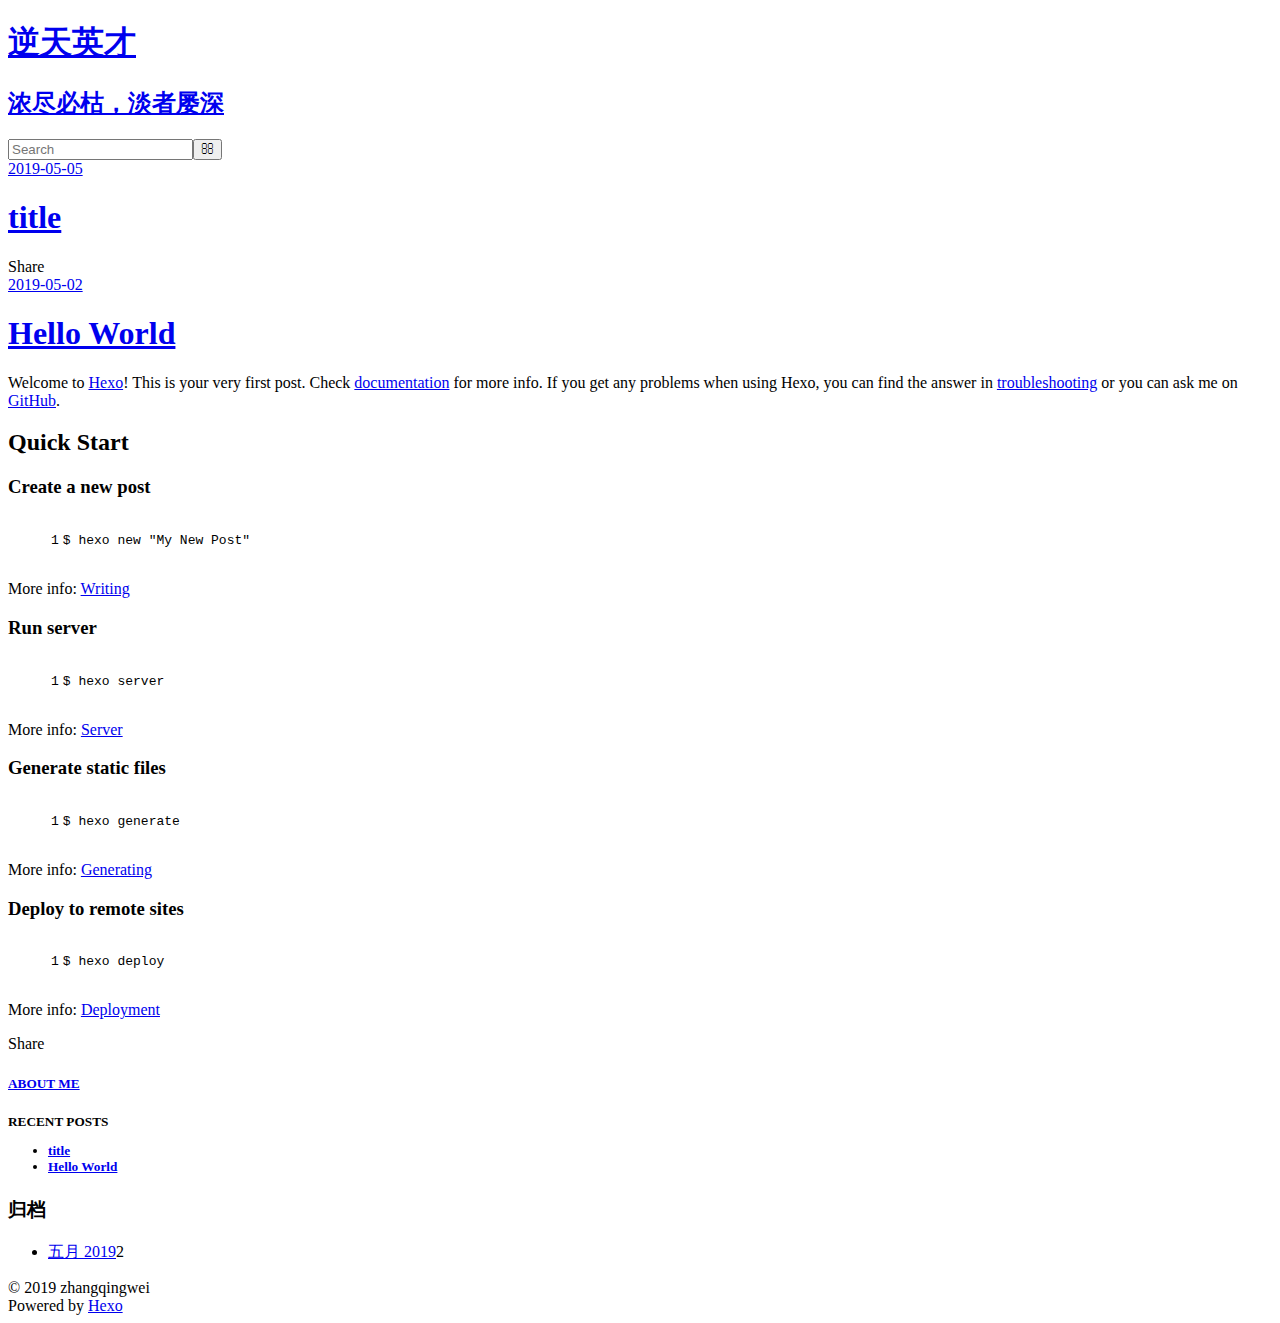
==== commit 286e212b: "Site updated: 2019-05-05 12:28:23" ====
--- a/index.html
+++ b/index.html
@@ -1,271 +1,151 @@
 <!DOCTYPE html>
-<html lang="en">
-
-<!-- Head tag -->
+<html>
 <head><meta name="generator" content="Hexo 3.8.0">
-    <meta charset="utf-8">
-    <meta http-equiv="X-UA-Compatible" content="IE=edge">
-    <meta name="google-site-verification" content="xBT4GhYoi5qRD5tr338pgPM5OWHHIDR6mNg1a3euekI">
-    <meta name="viewport" content="width=device-width, initial-scale=1">
-    <meta name="description" content>
-    <meta name="keyword" content>
-    <link rel="shortcut icon" href="/img/ironman-draw.png">
-    <!-- Place this tag in your head or just before your close body tag. -->
-    <script async defer src="https://buttons.github.io/buttons.js"></script>
-    <title>
-        
-          
-        
-    </title>
-
-    <link rel="canonical" href="http://yoursite.com/">
-
-    <!-- Bootstrap Core CSS -->
-    <link rel="stylesheet" href="/css/bootstrap.min.css">
-
-    <!-- Custom CSS --> 
-    <link rel="stylesheet" href="/css/beantech.min.css">
-    
-    <!-- Pygments Highlight CSS -->
-    <link rel="stylesheet" href="/css/highlight.css">
-
-    <link rel="stylesheet" href="/css/widget.css">
-
-    <link rel="stylesheet" href="/css/rocket.css">
-
-    <link rel="stylesheet" href="/css/signature.css">
-
-    <link rel="stylesheet" href="/css/toc.css">
-
-    <!-- Custom Fonts -->
-    <!-- <link href="https://maxcdn.bootstrapcdn.com/font-awesome/4.3.0/css/font-awesome.min.css" rel="stylesheet" type="text/css"> -->
-    <!-- Hux change font-awesome CDN to qiniu -->
-    <link href="https://cdn.staticfile.org/font-awesome/4.5.0/css/font-awesome.min.css" rel="stylesheet" type="text/css">
-
-
-    <!-- Hux Delete, sad but pending in China
-    <link href='http://fonts.googleapis.com/css?family=Lora:400,700,400italic,700italic' rel='stylesheet' type='text/css'>
-    <link href='http://fonts.googleapis.com/css?family=Open+Sans:300italic,400italic,600italic,700italic,800italic,400,300,600,700,800' rel='stylesheet' type='text/
-    css'>
-    -->
-
-
-    <!-- HTML5 Shim and Respond.js IE8 support of HTML5 elements and media queries -->
-    <!-- WARNING: Respond.js doesn't work if you view the page via file:// -->
-    <!--[if lt IE 9]>
-        <script src="https://oss.maxcdn.com/libs/html5shiv/3.7.0/html5shiv.js"></script>
-        <script src="https://oss.maxcdn.com/libs/respond.js/1.4.2/respond.min.js"></script>
-    <![endif]-->
-
-    <!-- ga & ba script hoook -->
-    <script></script>
+  <meta charset="utf-8">
+  
+  <title>逆天英才</title>
+  <meta name="viewport" content="width=device-width, initial-scale=1, maximum-scale=1">
+  <meta property="og:type" content="website">
+<meta property="og:title" content="逆天英才">
+<meta property="og:url" content="http://yoursite.com/index.html">
+<meta property="og:site_name" content="逆天英才">
+<meta property="og:locale" content="zh-CN">
+<meta name="twitter:card" content="summary">
+<meta name="twitter:title" content="逆天英才">
+  
+  
+  
+    <link href="//fonts.googleapis.com/css?family=Source+Code+Pro" rel="stylesheet" type="text/css">
+  
+  <link rel="stylesheet" href="/css/style.css">
+  
+
 </head>
-
-
-<!-- hack iOS CSS :active style -->
-<body ontouchstart="">
-	<!-- Modified by Yu-Hsuan Yen -->
-<!-- Post Header -->
-<style type="text/css">
-    header.intro-header{
-        
-            background-image: url('/undefined') 
-            /*config*/
-        
-    }
-    
-</style>
-
-<header class="intro-header">
-    <!-- Signature -->
-    <div id="signature">
-        <div class="container">
-            <div class="row">
-                <div class="col-lg-8 col-lg-offset-2 col-md-10 col-md-offset-1">
-                
-                    <div class="site-heading">
-                        <h1>逆天英才</h1>
-                        <!--<hr class="small">-->
-                        <span class="subheading">浓尽必枯，淡者屡深</span>
-                    </div>
-                
-
-
-                </div>
-            </div>
-        </div>
-    </div>
+</html>
+<body>
+  <div id="container">
+    <div id="wrap">
+      <header id="header">
+  <div id="banner"></div>
+  <div id="header-outer" class="outer">
+    <div id="header-title" class="inner">
+      <h1 id="logo-wrap">
+        <a href="/" id="logo">逆天英才</a>
+      </h1>
+      
+        <h2 id="subtitle-wrap">
+          <a href="/" id="subtitle">浓尽必枯，淡者屡深</a>
+        </h2>
+      
+    </div>
+    <div id="header-inner" class="inner">
+      <nav id="main-nav">
+        <a id="main-nav-toggle" class="nav-icon"></a>
+        
+      </nav>
+      <nav id="sub-nav">
+        
+        <a id="nav-search-btn" class="nav-icon" title="搜索"></a>
+      </nav>
+      <div id="search-form-wrap">
+        <form action="//google.com/search" method="get" accept-charset="UTF-8" class="search-form"><input type="search" name="q" class="search-form-input" placeholder="Search"><button type="submit" class="search-form-submit">&#xF002;</button><input type="hidden" name="sitesearch" value="http://yoursite.com"></form>
+      </div>
+    </div>
+  </div>
 </header>
-
-	
-    <!-- Navigation -->
-<nav class="navbar navbar-default navbar-custom navbar-fixed-top">
-    <div class="container-fluid">
-        <!-- Brand and toggle get grouped for better mobile display -->
-        <div class="navbar-header page-scroll">
-            <button type="button" class="navbar-toggle">
-                <span class="sr-only">Toggle navigation</span>
-                <span class="icon-bar"></span>
-                <span class="icon-bar"></span>
-                <span class="icon-bar"></span>
-            </button>
-            <a class="navbar-brand" href="/">逆天英才</a>
-        </div>
-
-        <!-- Collect the nav links, forms, and other content for toggling -->
-        <!-- Known Issue, found by Hux:
-            <nav>'s height woule be hold on by its content.
-            so, when navbar scale out, the <nav> will cover tags.
-            also mask any touch event of tags, unfortunately.
-        -->
-        <div id="huxblog_navbar">
-            <div class="navbar-collapse">
-                <ul class="nav navbar-nav navbar-right">
-                    <li>
-                        <a href="/">Home</a>
-                    </li>
-
-                    
-
-                        
-                        <li>
-                            <a href="/title/">title</a>
-                        </li>
-                        
-                    
-                    
-                </ul>
-            </div>
-        </div>
-        <!-- /.navbar-collapse -->
-    </div>
-    <!-- /.container -->
-</nav>
-<script>
-    // Drop Bootstarp low-performance Navbar
-    // Use customize navbar with high-quality material design animation
-    // in high-perf jank-free CSS3 implementation
-    var $body   = document.body;
-    var $toggle = document.querySelector('.navbar-toggle');
-    var $navbar = document.querySelector('#huxblog_navbar');
-    var $collapse = document.querySelector('.navbar-collapse');
-
-    $toggle.addEventListener('click', handleMagic)
-    function handleMagic(e){
-        if ($navbar.className.indexOf('in') > 0) {
-        // CLOSE
-            $navbar.className = " ";
-            // wait until animation end.
-            setTimeout(function(){
-                // prevent frequently toggle
-                if($navbar.className.indexOf('in') < 0) {
-                    $collapse.style.height = "0px"
-                }
-            },400)
-        }else{
-        // OPEN
-            $collapse.style.height = "auto"
-            $navbar.className += " in";
-        }
-    }
-</script>
-
-
-    <!-- Main Content -->
-    <!-- Main Content -->
-<div class="container">
-    <div class="row">
-        
-
-<!-- USE SIDEBAR -->
-    <!-- Post Container -->
-            <div class="
-                col-lg-8 col-lg-offset-1
-                col-md-8 col-md-offset-1
-                col-sm-12
-                col-xs-12
-                post-container
-            ">
-            
-                <!-- Main Content -->
-
-
-<div class="post-preview">
-
-    <a href="/2019/05/05/title/">
-        <h2 class="post-title">
-            title
-        </h2>
-        <h3 class="post-subtitle">
-            
-        </h3>
-        <div class="post-content-preview">
-            ...
-        </div>
-    </a>
-    
-        <p class="post-meta">
-            Posted by zhangqingwei on
-            2019-05-05
-        </p>
-    
-
-</div>
-<hr>
-
-<div class="post-preview">
-
-    <a href="/2019/05/02/hello-world/">
-        <h2 class="post-title">
-            Hello World
-        </h2>
-        <h3 class="post-subtitle">
-            
-        </h3>
-        <div class="post-content-preview">
-            Welcome to Hexo! This is your very first post. Check documentation for more info. If you get any problems when using Hexo, you can find the answer in troubleshooting or you can ask me on GitHub.
-Qu......
-        </div>
-    </a>
-    
-        <p class="post-meta">
-            Posted by zhangqingwei on
-            2019-05-02
-        </p>
-    
-
-</div>
-<hr>
-
-
-
-<!-- Pager -->
-
-<ul class="pager">
-    
-    
-</ul>
-
-
-
-                <!-- 如果开启评论功能 -->
-                
-            </div>
-
-          <!-- Sidebar Container -->
-<div class="
-    col-lg-3 col-lg-offset-0
-    col-md-3 col-md-offset-0
-    col-sm-12
-    col-xs-12
-    sidebar-container
-">
-    
-        <!-- Featured Tags -->
-
-        <hr>
-    
-        <!-- Short About -->
+      <div class="outer">
+        <section id="main">
+  
+    <article id="post-title" class="article article-type-post" itemscope itemprop="blogPost">
+  <div class="article-meta">
+    <a href="/2019/05/05/title/" class="article-date">
+  <time datetime="2019-05-04T16:34:37.000Z" itemprop="datePublished">2019-05-05</time>
+</a>
+    
+  </div>
+  <div class="article-inner">
+    
+    
+      <header class="article-header">
+        
+  
+    <h1 itemprop="name">
+      <a class="article-title" href="/2019/05/05/title/">title</a>
+    </h1>
+  
+
+      </header>
+    
+    <div class="article-entry" itemprop="articleBody">
+      
+        
+      
+    </div>
+    <footer class="article-footer">
+      <a data-url="http://yoursite.com/2019/05/05/title/" data-id="cjvafqq2p0001ysvdmidglrep" class="article-share-link">Share</a>
+      
+      
+    </footer>
+  </div>
+  
+</article>
+
+
+  
+    <article id="post-hello-world" class="article article-type-post" itemscope itemprop="blogPost">
+  <div class="article-meta">
+    <a href="/2019/05/02/hello-world/" class="article-date">
+  <time datetime="2019-05-02T09:13:35.876Z" itemprop="datePublished">2019-05-02</time>
+</a>
+    
+  </div>
+  <div class="article-inner">
+    
+    
+      <header class="article-header">
+        
+  
+    <h1 itemprop="name">
+      <a class="article-title" href="/2019/05/02/hello-world/">Hello World</a>
+    </h1>
+  
+
+      </header>
+    
+    <div class="article-entry" itemprop="articleBody">
+      
+        <p>Welcome to <a href="https://hexo.io/" target="_blank" rel="noopener">Hexo</a>! This is your very first post. Check <a href="https://hexo.io/docs/" target="_blank" rel="noopener">documentation</a> for more info. If you get any problems when using Hexo, you can find the answer in <a href="https://hexo.io/docs/troubleshooting.html" target="_blank" rel="noopener">troubleshooting</a> or you can ask me on <a href="https://github.com/hexojs/hexo/issues" target="_blank" rel="noopener">GitHub</a>.</p>
+<h2 id="Quick-Start"><a href="#Quick-Start" class="headerlink" title="Quick Start"></a>Quick Start</h2><h3 id="Create-a-new-post"><a href="#Create-a-new-post" class="headerlink" title="Create a new post"></a>Create a new post</h3><figure class="highlight bash"><table><tr><td class="gutter"><pre><span class="line">1</span><br></pre></td><td class="code"><pre><span class="line">$ hexo new <span class="string">"My New Post"</span></span><br></pre></td></tr></table></figure>
+<p>More info: <a href="https://hexo.io/docs/writing.html" target="_blank" rel="noopener">Writing</a></p>
+<h3 id="Run-server"><a href="#Run-server" class="headerlink" title="Run server"></a>Run server</h3><figure class="highlight bash"><table><tr><td class="gutter"><pre><span class="line">1</span><br></pre></td><td class="code"><pre><span class="line">$ hexo server</span><br></pre></td></tr></table></figure>
+<p>More info: <a href="https://hexo.io/docs/server.html" target="_blank" rel="noopener">Server</a></p>
+<h3 id="Generate-static-files"><a href="#Generate-static-files" class="headerlink" title="Generate static files"></a>Generate static files</h3><figure class="highlight bash"><table><tr><td class="gutter"><pre><span class="line">1</span><br></pre></td><td class="code"><pre><span class="line">$ hexo generate</span><br></pre></td></tr></table></figure>
+<p>More info: <a href="https://hexo.io/docs/generating.html" target="_blank" rel="noopener">Generating</a></p>
+<h3 id="Deploy-to-remote-sites"><a href="#Deploy-to-remote-sites" class="headerlink" title="Deploy to remote sites"></a>Deploy to remote sites</h3><figure class="highlight bash"><table><tr><td class="gutter"><pre><span class="line">1</span><br></pre></td><td class="code"><pre><span class="line">$ hexo deploy</span><br></pre></td></tr></table></figure>
+<p>More info: <a href="https://hexo.io/docs/deployment.html" target="_blank" rel="noopener">Deployment</a></p>
+
+      
+    </div>
+    <footer class="article-footer">
+      <a data-url="http://yoursite.com/2019/05/02/hello-world/" data-id="cjvafqq2u0002ysvd7uo0yrbk" class="article-share-link">Share</a>
+      
+      
+    </footer>
+  </div>
+  
+</article>
+
+
+  
+
+</section>
+        
+          <aside id="sidebar">
+  
+    <!-- Featured Tags -->
+
+  
+    <!-- Short About -->
 <section class="visible-md visible-lg">
     <h5><a href="/about/">ABOUT ME</a></h5>
     <div class="short-about">
@@ -291,9 +171,8 @@
         </ul>
     </div>
 </section>
-        <hr>
-    
-        
+  
+    
   <h5>RECENT POSTS
   <div class="widget">
     <ul>
@@ -309,138 +188,47 @@
     </ul>
   </div>
 </h5>
-        <hr>
-    
-        <!-- Friends Blog -->
-
-        <hr>
-    
-</div>
-
-        
-    </div>
-</div>
-
-
-    <!-- Footer -->
-    <!-- Footer -->
-<footer>
-    <div class="container">
-        <div class="row">
-            <div class="col-lg-8 col-lg-offset-2 col-md-10 col-md-offset-1">
-                <ul class="list-inline text-center">
-                
-                
-                
-
-                
-
-                
-
-                
-
-                
-
-                </ul>
-                <p class="copyright text-muted">
-                    Copyright &copy; zhangqingwei 2019 
-                    <br>
-                    Theme by <a href="http://huangxuan.me">Hux</a> 
-                    <span style="display: inline-block; margin: 0 5px;">
-                        <i class="fa fa-heart"></i>
-                    </span> 
-                    re-Ported by <a href="http://beantech.org">BeanTech</a> | 
-                    <iframe style="margin-left: 2px; margin-bottom:-5px;" frameborder="0" scrolling="0" width="91px" height="20px" src="https://ghbtns.com/github-btn.html?user=YenYuHsuan&repo=hexo-theme-beantech&type=star&count=true">
-                    </iframe>
-                </p>
-            </div>
-        </div>
-    </div>
+  
+    <!-- Friends Blog -->
+
+  
+    
+  <div class="widget-wrap">
+    <h3 class="widget-title">归档</h3>
+    <div class="widget">
+      <ul class="archive-list"><li class="archive-list-item"><a class="archive-list-link" href="/archives/2019/05/">五月 2019</a><span class="archive-list-count">2</span></li></ul>
+    </div>
+  </div>
+
+
+  
+    
+
+  
+</aside>
+        
+      </div>
+      <footer id="footer">
+  
+  <div class="outer">
+    <div id="footer-info" class="inner">
+      &copy; 2019 zhangqingwei<br>
+      Powered by <a href="http://hexo.io/" target="_blank">Hexo</a>
+    </div>
+  </div>
 </footer>
-
-<!-- jQuery -->
-<script src="/js/jquery.min.js"></script>
-
-<!-- Bootstrap Core JavaScript -->
-<script src="/js/bootstrap.min.js"></script>
-
-<!-- Custom Theme JavaScript -->
-<script src="/js/hux-blog.min.js"></script>
-
-
-<!-- async load function -->
-<script>
-    function async(u, c) {
-      var d = document, t = 'script',
-          o = d.createElement(t),
-          s = d.getElementsByTagName(t)[0];
-      o.src = u;
-      if (c) { o.addEventListener('load', function (e) { c(null, e); }, false); }
-      s.parentNode.insertBefore(o, s);
-    }
-</script>
-
-<!-- 
-     Because of the native support for backtick-style fenced code blocks 
-     right within the Markdown is landed in Github Pages, 
-     From V1.6, There is no need for Highlight.js, 
-     so Huxblog drops it officially.
-
-     - https://github.com/blog/2100-github-pages-now-faster-and-simpler-with-jekyll-3-0  
-     - https://help.github.com/articles/creating-and-highlighting-code-blocks/    
--->
-<!--
-    <script>
-        async("http://cdn.bootcss.com/highlight.js/8.6/highlight.min.js", function(){
-            hljs.initHighlightingOnLoad();
-        })
-    </script>
-    <link href="http://cdn.bootcss.com/highlight.js/8.6/styles/github.min.css" rel="stylesheet">
--->
-
-
-<!-- jquery.tagcloud.js -->
-<script>
-    // only load tagcloud.js in tag.html
-    if($('#tag_cloud').length !== 0){
-        async("http://yoursite.com/js/jquery.tagcloud.js",function(){
-            $.fn.tagcloud.defaults = {
-                //size: {start: 1, end: 1, unit: 'em'},
-                color: {start: '#bbbbee', end: '#0085a1'},
-            };
-            $('#tag_cloud a').tagcloud();
-        })
-    }
-</script>
-
-<!--fastClick.js -->
-<script>
-    async("https://cdn.bootcss.com/fastclick/1.0.6/fastclick.min.js", function(){
-        var $nav = document.querySelector("nav");
-        if($nav) FastClick.attach($nav);
-    })
-</script>
-
-
-<!-- Google Analytics -->
-
-
-
-
-<!-- Baidu Tongji -->
-
-
-
-
-
-
-	<a id="rocket" href="#top" class=""></a>
-	<script type="text/javascript" src="/js/totop.js?v=1.0.0" async=""></script>
-    <script type="text/javascript" src="/js/toc.js?v=1.0.0" async=""></script>
-<!-- Image to hack wechat -->
-<img src="http://yoursite.com/img/icon_wechat.png" width="0" height="0" />
-<!-- Migrate from head to bottom, no longer block render and still work -->
-
+    </div>
+    <nav id="mobile-nav">
+  
+</nav>
+    
+
+<script src="//ajax.googleapis.com/ajax/libs/jquery/2.0.3/jquery.min.js"></script>
+
+
+
+<script src="/js/script.js"></script>
+
+  </div>
 </body>
-
-</html>
+</html>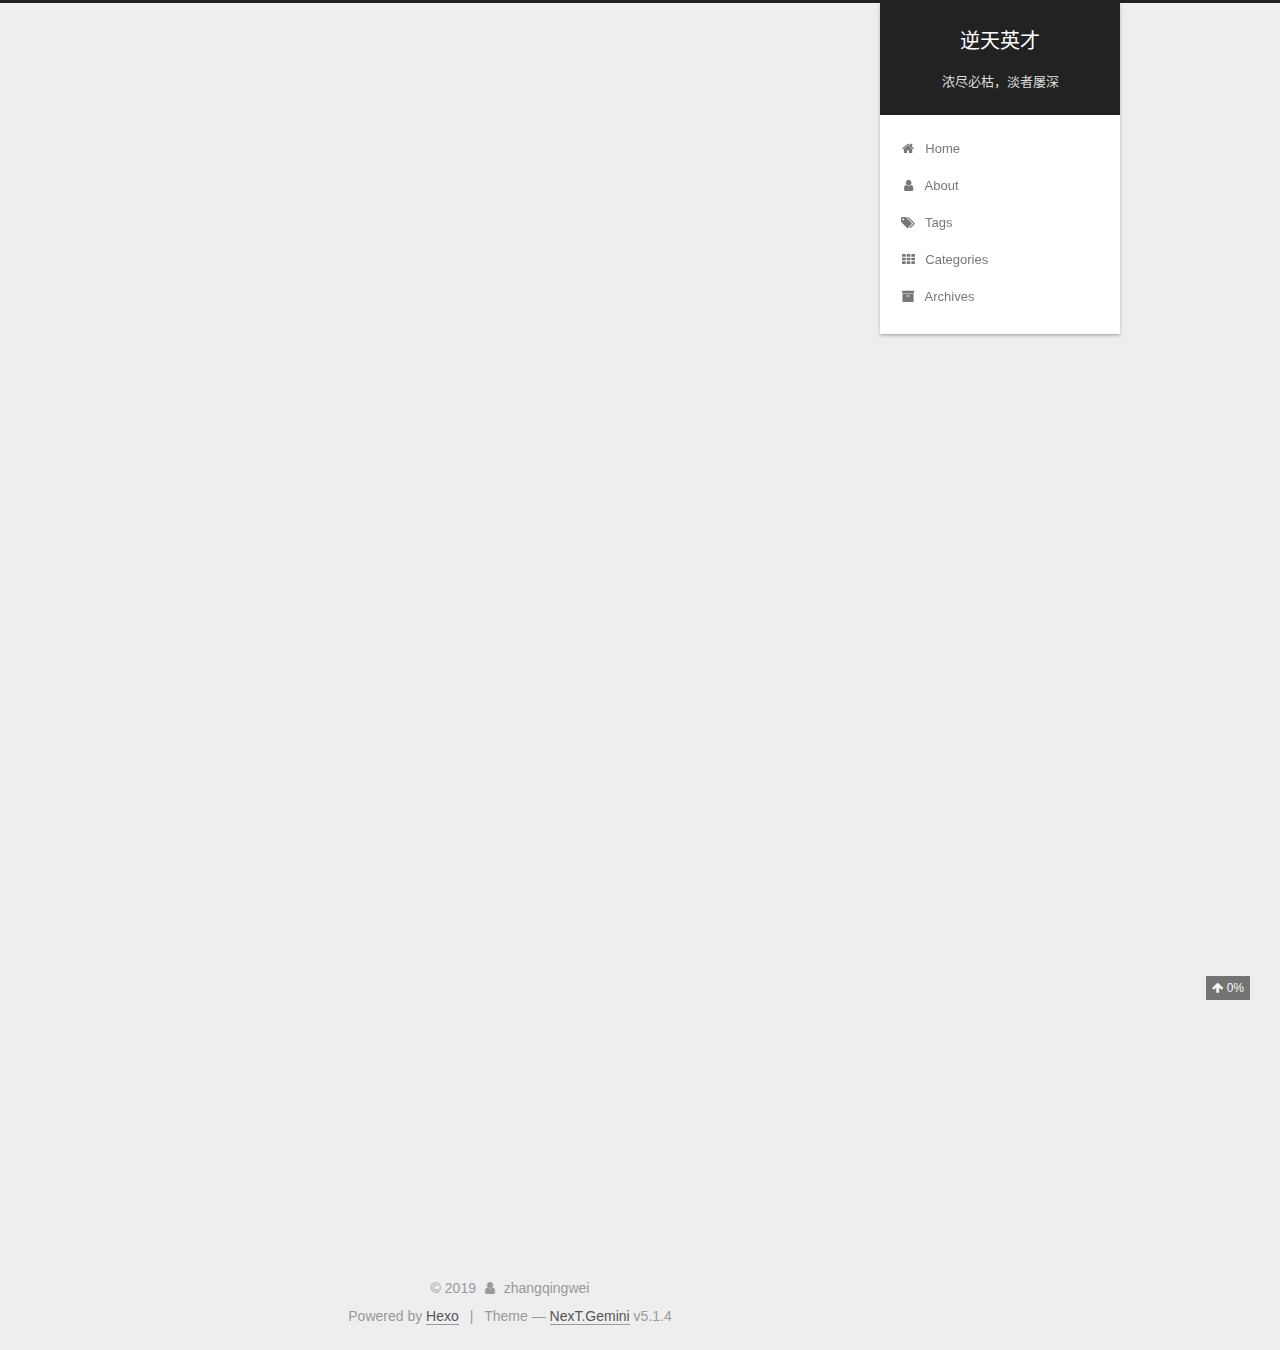
==== commit 6179716d: "Site updated: 2019-05-05 13:49:29" ====
--- a/index.html
+++ b/index.html
@@ -1,120 +1,457 @@
 <!DOCTYPE html>
-<html>
+
+
+
+  
+
+
+<html class="theme-next gemini use-motion" lang="zh-CN">
 <head><meta name="generator" content="Hexo 3.8.0">
-  <meta charset="utf-8">
-  
-  <title>逆天英才</title>
-  <meta name="viewport" content="width=device-width, initial-scale=1, maximum-scale=1">
-  <meta property="og:type" content="website">
+  <meta charset="UTF-8">
+<meta http-equiv="X-UA-Compatible" content="IE=edge">
+<meta name="viewport" content="width=device-width, initial-scale=1, maximum-scale=1">
+<meta name="theme-color" content="#222">
+
+
+
+
+
+
+
+
+
+<meta http-equiv="Cache-Control" content="no-transform">
+<meta http-equiv="Cache-Control" content="no-siteapp">
+
+
+
+
+
+
+
+
+
+
+
+
+
+
+
+
+  
+  
+  <link href="/lib/fancybox/source/jquery.fancybox.css?v=2.1.5" rel="stylesheet" type="text/css">
+
+
+
+
+
+
+
+<link href="/lib/font-awesome/css/font-awesome.min.css?v=4.6.2" rel="stylesheet" type="text/css">
+
+<link href="/css/main.css?v=5.1.4" rel="stylesheet" type="text/css">
+
+
+  <link rel="apple-touch-icon" sizes="180x180" href="/images/apple-touch-icon-next.png?v=5.1.4">
+
+
+  <link rel="icon" type="image/png" sizes="32x32" href="/images/favicon-32x32-next.png?v=5.1.4">
+
+
+  <link rel="icon" type="image/png" sizes="16x16" href="/images/favicon-16x16-next.png?v=5.1.4">
+
+
+  <link rel="mask-icon" href="/images/logo.svg?v=5.1.4" color="#222">
+
+
+
+
+
+  <meta name="keywords" content="Hexo, NexT">
+
+
+
+
+
+  <link rel="alternate" href="/rss.xml" title="逆天英才" type="application/atom+xml">
+
+
+
+
+
+
+<meta property="og:type" content="website">
 <meta property="og:title" content="逆天英才">
 <meta property="og:url" content="http://yoursite.com/index.html">
 <meta property="og:site_name" content="逆天英才">
 <meta property="og:locale" content="zh-CN">
 <meta name="twitter:card" content="summary">
 <meta name="twitter:title" content="逆天英才">
-  
-  
-  
-    <link href="//fonts.googleapis.com/css?family=Source+Code+Pro" rel="stylesheet" type="text/css">
-  
-  <link rel="stylesheet" href="/css/style.css">
-  
+
+
+
+<script type="text/javascript" id="hexo.configurations">
+  var NexT = window.NexT || {};
+  var CONFIG = {
+    root: '/',
+    scheme: 'Gemini',
+    version: '5.1.4',
+    sidebar: {"position":"right","display":"post","offset":12,"b2t":false,"scrollpercent":true,"onmobile":false},
+    fancybox: true,
+    tabs: true,
+    motion: {"enable":true,"async":false,"transition":{"post_block":"fadeIn","post_header":"slideDownIn","post_body":"slideDownIn","coll_header":"slideLeftIn","sidebar":"slideUpIn"}},
+    duoshuo: {
+      userId: '0',
+      author: 'Author'
+    },
+    algolia: {
+      applicationID: '',
+      apiKey: '',
+      indexName: '',
+      hits: {"per_page":10},
+      labels: {"input_placeholder":"Search for Posts","hits_empty":"We didn't find any results for the search: ${query}","hits_stats":"${hits} results found in ${time} ms"}
+    }
+  };
+</script>
+
+
+
+  <link rel="canonical" href="http://yoursite.com/">
+
+
+
+
+
+  <title>逆天英才</title>
+  
+
+
+
+
+
+
+
 
 </head>
-</html>
-<body>
-  <div id="container">
-    <div id="wrap">
-      <header id="header">
-  <div id="banner"></div>
-  <div id="header-outer" class="outer">
-    <div id="header-title" class="inner">
-      <h1 id="logo-wrap">
-        <a href="/" id="logo">逆天英才</a>
-      </h1>
-      
-        <h2 id="subtitle-wrap">
-          <a href="/" id="subtitle">浓尽必枯，淡者屡深</a>
-        </h2>
-      
+
+<body itemscope itemtype="http://schema.org/WebPage" lang="zh-CN">
+
+  
+  
+    
+  
+
+  <div class="container sidebar-position-right 
+  page-home">
+    <div class="headband"></div>
+
+    <header id="header" class="header" itemscope itemtype="http://schema.org/WPHeader">
+      <div class="header-inner"><div class="site-brand-wrapper">
+  <div class="site-meta ">
+    
+
+    <div class="custom-logo-site-title">
+      <a href="/" class="brand" rel="start">
+        <span class="logo-line-before"><i></i></span>
+        <span class="site-title">逆天英才</span>
+        <span class="logo-line-after"><i></i></span>
+      </a>
     </div>
-    <div id="header-inner" class="inner">
-      <nav id="main-nav">
-        <a id="main-nav-toggle" class="nav-icon"></a>
-        
-      </nav>
-      <nav id="sub-nav">
-        
-        <a id="nav-search-btn" class="nav-icon" title="搜索"></a>
-      </nav>
-      <div id="search-form-wrap">
-        <form action="//google.com/search" method="get" accept-charset="UTF-8" class="search-form"><input type="search" name="q" class="search-form-input" placeholder="Search"><button type="submit" class="search-form-submit">&#xF002;</button><input type="hidden" name="sitesearch" value="http://yoursite.com"></form>
-      </div>
+      
+        <p class="site-subtitle">浓尽必枯，淡者屡深</p>
+      
+  </div>
+
+  <div class="site-nav-toggle">
+    <button>
+      <span class="btn-bar"></span>
+      <span class="btn-bar"></span>
+      <span class="btn-bar"></span>
+    </button>
+  </div>
+</div>
+
+<nav class="site-nav">
+  
+
+  
+    <ul id="menu" class="menu">
+      
+        
+        <li class="menu-item menu-item-home">
+          <a href="/" rel="section">
+            
+              <i class="menu-item-icon fa fa-fw fa-home"></i> <br>
+            
+            Home
+          </a>
+        </li>
+      
+        
+        <li class="menu-item menu-item-about">
+          <a href="/about/" rel="section">
+            
+              <i class="menu-item-icon fa fa-fw fa-user"></i> <br>
+            
+            About
+          </a>
+        </li>
+      
+        
+        <li class="menu-item menu-item-tags">
+          <a href="/tags/" rel="section">
+            
+              <i class="menu-item-icon fa fa-fw fa-tags"></i> <br>
+            
+            Tags
+          </a>
+        </li>
+      
+        
+        <li class="menu-item menu-item-categories">
+          <a href="/categories/" rel="section">
+            
+              <i class="menu-item-icon fa fa-fw fa-th"></i> <br>
+            
+            Categories
+          </a>
+        </li>
+      
+        
+        <li class="menu-item menu-item-archives">
+          <a href="/archives/" rel="section">
+            
+              <i class="menu-item-icon fa fa-fw fa-archive"></i> <br>
+            
+            Archives
+          </a>
+        </li>
+      
+
+      
+    </ul>
+  
+
+  
+</nav>
+
+
+
+ </div>
+    </header>
+
+    <main id="main" class="main">
+      <div class="main-inner">
+        <div class="content-wrap">
+          <div id="content" class="content">
+            
+  <section id="posts" class="posts-expand">
+    
+      
+
+  
+
+  
+  
+  
+
+  <article class="post post-type-normal" itemscope itemtype="http://schema.org/Article">
+  
+  
+  
+  <div class="post-block">
+    <link itemprop="mainEntityOfPage" href="http://yoursite.com/2019/05/05/title/">
+
+    <span hidden itemprop="author" itemscope itemtype="http://schema.org/Person">
+      <meta itemprop="name" content="zhangqingwei">
+      <meta itemprop="description" content>
+      <meta itemprop="image" content="/images/avatar.jpg">
+    </span>
+
+    <span hidden itemprop="publisher" itemscope itemtype="http://schema.org/Organization">
+      <meta itemprop="name" content="逆天英才">
+    </span>
+
+    
+      <header class="post-header">
+
+        
+        
+          <h1 class="post-title" itemprop="name headline">
+                
+                <a class="post-title-link" href="/2019/05/05/title/" itemprop="url">title</a></h1>
+        
+
+        <div class="post-meta">
+          <span class="post-time">
+            
+              <span class="post-meta-item-icon">
+                <i class="fa fa-calendar-o"></i>
+              </span>
+              
+                <span class="post-meta-item-text">Posted on</span>
+              
+              <time title="Post created" itemprop="dateCreated datePublished" datetime="2019-05-05T00:34:37+08:00">
+                2019-05-05
+              </time>
+            
+
+            
+
+            
+          </span>
+
+          
+
+          
+            
+          
+
+          
+          
+
+          
+
+          
+
+          
+
+        </div>
+      </header>
+    
+
+    
+    
+    
+    <div class="post-body" itemprop="articleBody">
+
+      
+      
+
+      
+        
+          
+            
+          
+        
+      
     </div>
-  </div>
-</header>
-      <div class="outer">
-        <section id="main">
-  
-    <article id="post-title" class="article article-type-post" itemscope itemprop="blogPost">
-  <div class="article-meta">
-    <a href="/2019/05/05/title/" class="article-date">
-  <time datetime="2019-05-04T16:34:37.000Z" itemprop="datePublished">2019-05-05</time>
-</a>
-    
-  </div>
-  <div class="article-inner">
-    
-    
-      <header class="article-header">
-        
-  
-    <h1 itemprop="name">
-      <a class="article-title" href="/2019/05/05/title/">title</a>
-    </h1>
-  
-
-      </header>
-    
-    <div class="article-entry" itemprop="articleBody">
-      
-        
-      
-    </div>
-    <footer class="article-footer">
-      <a data-url="http://yoursite.com/2019/05/05/title/" data-id="cjvafqq2p0001ysvdmidglrep" class="article-share-link">Share</a>
-      
+    
+    
+    
+
+    
+
+    
+
+    
+
+    <footer class="post-footer">
+      
+
+      
+
+      
+
+      
+      
+        <div class="post-eof"></div>
       
     </footer>
   </div>
   
-</article>
-
-
-  
-    <article id="post-hello-world" class="article article-type-post" itemscope itemprop="blogPost">
-  <div class="article-meta">
-    <a href="/2019/05/02/hello-world/" class="article-date">
-  <time datetime="2019-05-02T09:13:35.876Z" itemprop="datePublished">2019-05-02</time>
-</a>
-    
-  </div>
-  <div class="article-inner">
-    
-    
-      <header class="article-header">
-        
-  
-    <h1 itemprop="name">
-      <a class="article-title" href="/2019/05/02/hello-world/">Hello World</a>
-    </h1>
-  
-
+  
+  
+  </article>
+
+
+    
+      
+
+  
+
+  
+  
+  
+
+  <article class="post post-type-normal" itemscope itemtype="http://schema.org/Article">
+  
+  
+  
+  <div class="post-block">
+    <link itemprop="mainEntityOfPage" href="http://yoursite.com/2019/05/02/hello-world/">
+
+    <span hidden itemprop="author" itemscope itemtype="http://schema.org/Person">
+      <meta itemprop="name" content="zhangqingwei">
+      <meta itemprop="description" content>
+      <meta itemprop="image" content="/images/avatar.jpg">
+    </span>
+
+    <span hidden itemprop="publisher" itemscope itemtype="http://schema.org/Organization">
+      <meta itemprop="name" content="逆天英才">
+    </span>
+
+    
+      <header class="post-header">
+
+        
+        
+          <h1 class="post-title" itemprop="name headline">
+                
+                <a class="post-title-link" href="/2019/05/02/hello-world/" itemprop="url">Hello World</a></h1>
+        
+
+        <div class="post-meta">
+          <span class="post-time">
+            
+              <span class="post-meta-item-icon">
+                <i class="fa fa-calendar-o"></i>
+              </span>
+              
+                <span class="post-meta-item-text">Posted on</span>
+              
+              <time title="Post created" itemprop="dateCreated datePublished" datetime="2019-05-02T17:13:35+08:00">
+                2019-05-02
+              </time>
+            
+
+            
+
+            
+          </span>
+
+          
+
+          
+            
+          
+
+          
+          
+
+          
+
+          
+
+          
+
+        </div>
       </header>
     
-    <div class="article-entry" itemprop="articleBody">
-      
-        <p>Welcome to <a href="https://hexo.io/" target="_blank" rel="noopener">Hexo</a>! This is your very first post. Check <a href="https://hexo.io/docs/" target="_blank" rel="noopener">documentation</a> for more info. If you get any problems when using Hexo, you can find the answer in <a href="https://hexo.io/docs/troubleshooting.html" target="_blank" rel="noopener">troubleshooting</a> or you can ask me on <a href="https://github.com/hexojs/hexo/issues" target="_blank" rel="noopener">GitHub</a>.</p>
+
+    
+    
+    
+    <div class="post-body" itemprop="articleBody">
+
+      
+      
+
+      
+        
+          
+            <p>Welcome to <a href="https://hexo.io/" target="_blank" rel="noopener">Hexo</a>! This is your very first post. Check <a href="https://hexo.io/docs/" target="_blank" rel="noopener">documentation</a> for more info. If you get any problems when using Hexo, you can find the answer in <a href="https://hexo.io/docs/troubleshooting.html" target="_blank" rel="noopener">troubleshooting</a> or you can ask me on <a href="https://github.com/hexojs/hexo/issues" target="_blank" rel="noopener">GitHub</a>.</p>
 <h2 id="Quick-Start"><a href="#Quick-Start" class="headerlink" title="Quick Start"></a>Quick Start</h2><h3 id="Create-a-new-post"><a href="#Create-a-new-post" class="headerlink" title="Create a new post"></a>Create a new post</h3><figure class="highlight bash"><table><tr><td class="gutter"><pre><span class="line">1</span><br></pre></td><td class="code"><pre><span class="line">$ hexo new <span class="string">"My New Post"</span></span><br></pre></td></tr></table></figure>
 <p>More info: <a href="https://hexo.io/docs/writing.html" target="_blank" rel="noopener">Writing</a></p>
 <h3 id="Run-server"><a href="#Run-server" class="headerlink" title="Run server"></a>Run server</h3><figure class="highlight bash"><table><tr><td class="gutter"><pre><span class="line">1</span><br></pre></td><td class="code"><pre><span class="line">$ hexo server</span><br></pre></td></tr></table></figure>
@@ -124,111 +461,325 @@
 <h3 id="Deploy-to-remote-sites"><a href="#Deploy-to-remote-sites" class="headerlink" title="Deploy to remote sites"></a>Deploy to remote sites</h3><figure class="highlight bash"><table><tr><td class="gutter"><pre><span class="line">1</span><br></pre></td><td class="code"><pre><span class="line">$ hexo deploy</span><br></pre></td></tr></table></figure>
 <p>More info: <a href="https://hexo.io/docs/deployment.html" target="_blank" rel="noopener">Deployment</a></p>
 
+          
+        
       
     </div>
-    <footer class="article-footer">
-      <a data-url="http://yoursite.com/2019/05/02/hello-world/" data-id="cjvafqq2u0002ysvd7uo0yrbk" class="article-share-link">Share</a>
-      
+    
+    
+    
+
+    
+
+    
+
+    
+
+    <footer class="post-footer">
+      
+
+      
+
+      
+
+      
+      
+        <div class="post-eof"></div>
       
     </footer>
   </div>
   
-</article>
-
-
-  
-
-</section>
-        
-          <aside id="sidebar">
-  
-    <!-- Featured Tags -->
-
-  
-    <!-- Short About -->
-<section class="visible-md visible-lg">
-    <h5><a href="/about/">ABOUT ME</a></h5>
-    <div class="short-about">
-
-        
-
-        
-
-        <!-- SNS Link -->
-        <ul class="list-inline">
-            
-            
-            
-
-            
-
-            
-
-            
-            
-            
-            
-        </ul>
-    </div>
-</section>
-  
-    
-  <h5>RECENT POSTS
-  <div class="widget">
-    <ul>
-      
-        <li>
-          <a href="/2019/05/05/title/">title</a>
-        </li>
-      
-        <li>
-          <a href="/2019/05/02/hello-world/">Hello World</a>
-        </li>
-      
-    </ul>
-  </div>
-</h5>
-  
-    <!-- Friends Blog -->
-
-  
-    
-  <div class="widget-wrap">
-    <h3 class="widget-title">归档</h3>
-    <div class="widget">
-      <ul class="archive-list"><li class="archive-list-item"><a class="archive-list-link" href="/archives/2019/05/">五月 2019</a><span class="archive-list-count">2</span></li></ul>
+  
+  
+  </article>
+
+
+    
+  </section>
+
+  
+
+
+          </div>
+          
+
+
+          
+
+        </div>
+        
+          
+  
+  <div class="sidebar-toggle">
+    <div class="sidebar-toggle-line-wrap">
+      <span class="sidebar-toggle-line sidebar-toggle-line-first"></span>
+      <span class="sidebar-toggle-line sidebar-toggle-line-middle"></span>
+      <span class="sidebar-toggle-line sidebar-toggle-line-last"></span>
     </div>
   </div>
 
-
-  
-    
-
-  
-</aside>
+  <aside id="sidebar" class="sidebar">
+    
+    <div class="sidebar-inner">
+
+      
+
+      
+
+      <section class="site-overview-wrap sidebar-panel sidebar-panel-active">
+        <div class="site-overview">
+          <div class="site-author motion-element" itemprop="author" itemscope itemtype="http://schema.org/Person">
+            
+              <img class="site-author-image" itemprop="image" src="/images/avatar.jpg" alt="zhangqingwei">
+            
+              <p class="site-author-name" itemprop="name">zhangqingwei</p>
+              <p class="site-description motion-element" itemprop="description"></p>
+          </div>
+
+          <nav class="site-state motion-element">
+
+            
+              <div class="site-state-item site-state-posts">
+              
+                <a href="/archives/">
+              
+                  <span class="site-state-item-count">2</span>
+                  <span class="site-state-item-name">posts</span>
+                </a>
+              </div>
+            
+
+            
+
+            
+
+          </nav>
+
+          
+            <div class="feed-link motion-element">
+              <a href="/rss.xml" rel="alternate">
+                <i class="fa fa-rss"></i>
+                RSS
+              </a>
+            </div>
+          
+
+          
+
+          
+          
+
+          
+          
+
+          
+
+        </div>
+      </section>
+
+      
+
+      
+
+    </div>
+  </aside>
+
+
         
       </div>
-      <footer id="footer">
-  
-  <div class="outer">
-    <div id="footer-info" class="inner">
-      &copy; 2019 zhangqingwei<br>
-      Powered by <a href="http://hexo.io/" target="_blank">Hexo</a>
-    </div>
+    </main>
+
+    <footer id="footer" class="footer">
+      <div class="footer-inner">
+        <div class="copyright">&copy; <span itemprop="copyrightYear">2019</span>
+  <span class="with-love">
+    <i class="fa fa-user"></i>
+  </span>
+  <span class="author" itemprop="copyrightHolder">zhangqingwei</span>
+
+  
+</div>
+
+
+  <div class="powered-by">Powered by <a class="theme-link" target="_blank" href="https://hexo.io">Hexo</a></div>
+
+
+
+  <span class="post-meta-divider">|</span>
+
+
+
+  <div class="theme-info">Theme &mdash; <a class="theme-link" target="_blank" href="https://github.com/iissnan/hexo-theme-next">NexT.Gemini</a> v5.1.4</div>
+
+
+
+
+        
+
+
+
+
+
+
+
+        
+      </div>
+    </footer>
+
+    
+      <div class="back-to-top">
+        <i class="fa fa-arrow-up"></i>
+        
+          <span id="scrollpercent"><span>0</span>%</span>
+        
+      </div>
+    
+
+    
+
   </div>
-</footer>
-    </div>
-    <nav id="mobile-nav">
-  
-</nav>
-    
-
-<script src="//ajax.googleapis.com/ajax/libs/jquery/2.0.3/jquery.min.js"></script>
-
-
-
-<script src="/js/script.js"></script>
-
-  </div>
+
+  
+
+<script type="text/javascript">
+  if (Object.prototype.toString.call(window.Promise) !== '[object Function]') {
+    window.Promise = null;
+  }
+</script>
+
+
+
+
+
+
+
+
+
+  
+
+
+
+
+
+
+
+
+
+
+
+
+  
+  
+    <script type="text/javascript" src="/lib/jquery/index.js?v=2.1.3"></script>
+  
+
+  
+  
+    <script type="text/javascript" src="/lib/fastclick/lib/fastclick.min.js?v=1.0.6"></script>
+  
+
+  
+  
+    <script type="text/javascript" src="/lib/jquery_lazyload/jquery.lazyload.js?v=1.9.7"></script>
+  
+
+  
+  
+    <script type="text/javascript" src="/lib/velocity/velocity.min.js?v=1.2.1"></script>
+  
+
+  
+  
+    <script type="text/javascript" src="/lib/velocity/velocity.ui.min.js?v=1.2.1"></script>
+  
+
+  
+  
+    <script type="text/javascript" src="/lib/fancybox/source/jquery.fancybox.pack.js?v=2.1.5"></script>
+  
+
+
+  
+
+
+  <script type="text/javascript" src="/js/src/utils.js?v=5.1.4"></script>
+
+  <script type="text/javascript" src="/js/src/motion.js?v=5.1.4"></script>
+
+
+
+  
+  
+
+
+  <script type="text/javascript" src="/js/src/affix.js?v=5.1.4"></script>
+
+  <script type="text/javascript" src="/js/src/schemes/pisces.js?v=5.1.4"></script>
+
+
+
+  
+
+  
+
+
+  <script type="text/javascript" src="/js/src/bootstrap.js?v=5.1.4"></script>
+
+
+
+  
+
+
+  
+
+
+
+
+	
+
+
+
+
+
+  
+
+
+
+
+
+  
+
+
+
+
+
+
+
+
+
+
+
+
+  
+
+
+
+
+
+  
+
+  
+
+  
+
+  
+  
+
+  
+
+  
+
+  
+
 </body>
-</html>+</html>
--- a/css/main.css
+++ b/css/main.css
@@ -0,0 +1,3123 @@
+/* normalize.css v3.0.2 | MIT License | git.io/normalize */
+html {
+  font-family: sans-serif; /* 1 */
+  -ms-text-size-adjust: 100%; /* 2 */
+  -webkit-text-size-adjust: 100%; /* 2 */
+}
+body {
+  margin: 0;
+}
+article,
+aside,
+details,
+figcaption,
+figure,
+footer,
+header,
+hgroup,
+main,
+menu,
+nav,
+section,
+summary {
+  display: block;
+}
+audio,
+canvas,
+progress,
+video {
+  display: inline-block; /* 1 */
+  vertical-align: baseline; /* 2 */
+}
+audio:not([controls]) {
+  display: none;
+  height: 0;
+}
+[hidden],
+template {
+  display: none;
+}
+a {
+  background-color: transparent;
+}
+a:active,
+a:hover {
+  outline: 0;
+}
+abbr[title] {
+  border-bottom: 1px dotted;
+}
+b,
+strong {
+  font-weight: bold;
+}
+dfn {
+  font-style: italic;
+}
+h1 {
+  font-size: 2em;
+  margin: 0.67em 0;
+}
+mark {
+  background: #ff0;
+  color: #000;
+}
+small {
+  font-size: 80%;
+}
+sub,
+sup {
+  font-size: 75%;
+  line-height: 0;
+  position: relative;
+  vertical-align: baseline;
+}
+sup {
+  top: -0.5em;
+}
+sub {
+  bottom: -0.25em;
+}
+img {
+  border: 0;
+}
+svg:not(:root) {
+  overflow: hidden;
+}
+figure {
+  margin: 1em 40px;
+}
+hr {
+  -moz-box-sizing: content-box;
+  box-sizing: content-box;
+  height: 0;
+}
+pre {
+  overflow: auto;
+}
+code,
+kbd,
+pre,
+samp {
+  font-family: monospace, monospace;
+  font-size: 1em;
+}
+button,
+input,
+optgroup,
+select,
+textarea {
+  color: inherit; /* 1 */
+  font: inherit; /* 2 */
+  margin: 0; /* 3 */
+}
+button {
+  overflow: visible;
+}
+button,
+select {
+  text-transform: none;
+}
+button,
+html input[type="button"],
+input[type="reset"],
+input[type="submit"] {
+  -webkit-appearance: button; /* 2 */
+  cursor: pointer; /* 3 */
+}
+button[disabled],
+html input[disabled] {
+  cursor: default;
+}
+button::-moz-focus-inner,
+input::-moz-focus-inner {
+  border: 0;
+  padding: 0;
+}
+input {
+  line-height: normal;
+}
+input[type="checkbox"],
+input[type="radio"] {
+  box-sizing: border-box; /* 1 */
+  padding: 0; /* 2 */
+}
+input[type="number"]::-webkit-inner-spin-button,
+input[type="number"]::-webkit-outer-spin-button {
+  height: auto;
+}
+input[type="search"] {
+  -webkit-appearance: textfield; /* 1 */
+  -moz-box-sizing: content-box;
+  -webkit-box-sizing: content-box; /* 2 */
+  box-sizing: content-box;
+}
+input[type="search"]::-webkit-search-cancel-button,
+input[type="search"]::-webkit-search-decoration {
+  -webkit-appearance: none;
+}
+fieldset {
+  border: 1px solid #c0c0c0;
+  margin: 0 2px;
+  padding: 0.35em 0.625em 0.75em;
+}
+legend {
+  border: 0; /* 1 */
+  padding: 0; /* 2 */
+}
+textarea {
+  overflow: auto;
+}
+optgroup {
+  font-weight: bold;
+}
+table {
+  border-collapse: collapse;
+  border-spacing: 0;
+}
+td,
+th {
+  padding: 0;
+}
+::selection {
+  background: #262a30;
+  color: #fff;
+}
+body {
+  position: relative;
+  font-family: 'Lato', "PingFang SC", "Microsoft YaHei", sans-serif;
+  font-size: 14px;
+  line-height: 2;
+  color: #555;
+  background: #eee;
+}
+@media (max-width: 767px) {
+  body {
+    padding-right: 0 !important;
+  }
+}
+@media (min-width: 768px) and (max-width: 991px) {
+  body {
+    padding-right: 0 !important;
+  }
+}
+@media (min-width: 1600px) {
+  body {
+    font-size: 16px;
+  }
+}
+h1,
+h2,
+h3,
+h4,
+h5,
+h6 {
+  margin: 0;
+  padding: 0;
+  font-weight: bold;
+  line-height: 1.5;
+  font-family: 'Lato', "PingFang SC", "Microsoft YaHei", sans-serif;
+}
+h2,
+h3,
+h4,
+h5,
+h6 {
+  margin: 20px 0 15px;
+}
+h1 {
+  font-size: 22px;
+}
+@media (max-width: 767px) {
+  h1 {
+    font-size: 18px;
+  }
+}
+h2 {
+  font-size: 20px;
+}
+@media (max-width: 767px) {
+  h2 {
+    font-size: 16px;
+  }
+}
+h3 {
+  font-size: 18px;
+}
+@media (max-width: 767px) {
+  h3 {
+    font-size: 14px;
+  }
+}
+h4 {
+  font-size: 16px;
+}
+@media (max-width: 767px) {
+  h4 {
+    font-size: 12px;
+  }
+}
+h5 {
+  font-size: 14px;
+}
+@media (max-width: 767px) {
+  h5 {
+    font-size: 10px;
+  }
+}
+h6 {
+  font-size: 12px;
+}
+@media (max-width: 767px) {
+  h6 {
+    font-size: 8px;
+  }
+}
+p {
+  margin: 0 0 20px 0;
+}
+a {
+  color: #555;
+  text-decoration: none;
+  outline: none;
+  border-bottom: 1px solid #999;
+  word-wrap: break-word;
+}
+a:hover {
+  color: #222;
+  border-bottom-color: #222;
+}
+blockquote {
+  margin: 0;
+  padding: 0;
+}
+img {
+  display: block;
+  margin: auto;
+  max-width: 100%;
+  height: auto;
+}
+hr {
+  margin: 40px 0;
+  height: 3px;
+  border: none;
+  background-color: #ddd;
+  background-image: repeating-linear-gradient(-45deg, #fff, #fff 4px, transparent 4px, transparent 8px);
+}
+blockquote {
+  padding: 0 15px;
+  color: #666;
+  border-left: 4px solid #ddd;
+}
+blockquote cite::before {
+  content: "-";
+  padding: 0 5px;
+}
+dt {
+  font-weight: 700;
+}
+dd {
+  margin: 0;
+  padding: 0;
+}
+kbd {
+  border: 1px solid #ccc;
+  border-radius: 0.2em;
+  box-shadow: 0.1em 0.1em 0.2em rgba(0,0,0,0.1);
+  background-color: #f9f9f9;
+  font-family: inherit;
+  background-image: -webkit-linear-gradient(top, #eee, #fff, #eee);
+  padding: 0.1em 0.3em;
+  white-space: nowrap;
+}
+.text-left {
+  text-align: left;
+}
+.text-center {
+  text-align: center;
+}
+.text-right {
+  text-align: right;
+}
+.text-justify {
+  text-align: justify;
+}
+.text-nowrap {
+  white-space: nowrap;
+}
+.text-lowercase {
+  text-transform: lowercase;
+}
+.text-uppercase {
+  text-transform: uppercase;
+}
+.text-capitalize {
+  text-transform: capitalize;
+}
+.center-block {
+  display: block;
+  margin-left: auto;
+  margin-right: auto;
+}
+.clearfix:before,
+.clearfix:after {
+  content: " ";
+  display: table;
+}
+.clearfix:after {
+  clear: both;
+}
+.pullquote {
+  width: 45%;
+}
+.pullquote.left {
+  float: left;
+  margin-left: 5px;
+  margin-right: 10px;
+}
+.pullquote.right {
+  float: right;
+  margin-left: 10px;
+  margin-right: 5px;
+}
+.affix.affix.affix {
+  position: fixed;
+}
+.translation {
+  margin-top: -20px;
+  font-size: 14px;
+  color: #999;
+}
+.scrollbar-measure {
+  width: 100px;
+  height: 100px;
+  overflow: scroll;
+  position: absolute;
+  top: -9999px;
+}
+.use-motion .motion-element {
+  opacity: 0;
+}
+table {
+  margin: 20px 0;
+  width: 100%;
+  border-collapse: collapse;
+  border-spacing: 0;
+  border: 1px solid #ddd;
+  font-size: 14px;
+  table-layout: fixed;
+  word-wrap: break-all;
+}
+table>tbody>tr:nth-of-type(odd) {
+  background-color: #f9f9f9;
+}
+table>tbody>tr:hover {
+  background-color: #f5f5f5;
+}
+caption,
+th,
+td {
+  padding: 8px;
+  text-align: left;
+  vertical-align: middle;
+  font-weight: normal;
+}
+th,
+td {
+  border-bottom: 3px solid #ddd;
+  border-right: 1px solid #eee;
+}
+th {
+  padding-bottom: 10px;
+  font-weight: 700;
+}
+td {
+  border-bottom-width: 1px;
+}
+html,
+body {
+  height: 100%;
+}
+.container {
+  position: relative;
+  min-height: 100%;
+}
+.header-inner {
+  margin: 0 auto;
+  padding: 100px 0 70px;
+  width: calc(100% - 252px);
+}
+@media (min-width: 1600px) {
+  .container .header-inner {
+    width: 900px;
+  }
+}
+.main {
+  padding-bottom: 150px;
+}
+.main-inner {
+  margin: 0 auto;
+  width: calc(100% - 252px);
+}
+@media (min-width: 1600px) {
+  .container .main-inner {
+    width: 900px;
+  }
+}
+.footer {
+  position: absolute;
+  left: 0;
+  bottom: 0;
+  width: 100%;
+  min-height: 50px;
+}
+.footer-inner {
+  box-sizing: border-box;
+  margin: 20px auto;
+  width: calc(100% - 252px);
+}
+@media (min-width: 1600px) {
+  .container .footer-inner {
+    width: 900px;
+  }
+}
+pre,
+.highlight {
+  overflow: auto;
+  margin: 20px 0;
+  padding: 0;
+  font-size: 13px;
+  color: #4d4d4c;
+  background: #f7f7f7;
+  line-height: 1.6;
+}
+pre,
+code {
+  font-family: consolas, Menlo, "PingFang SC", "Microsoft YaHei", monospace;
+}
+code {
+  padding: 2px 4px;
+  word-wrap: break-word;
+  color: #555;
+  background: #eee;
+  border-radius: 3px;
+  font-size: 13px;
+}
+pre {
+  padding: 10px;
+}
+pre code {
+  padding: 0;
+  color: #4d4d4c;
+  background: none;
+  text-shadow: none;
+}
+.highlight {
+  border-radius: 1px;
+}
+.highlight pre {
+  border: none;
+  margin: 0;
+  padding: 10px 0;
+}
+.highlight table {
+  margin: 0;
+  width: auto;
+  border: none;
+}
+.highlight td {
+  border: none;
+  padding: 0;
+}
+.highlight figcaption {
+  font-size: 1em;
+  color: #4d4d4c;
+  line-height: 1em;
+  margin-bottom: 1em;
+}
+.highlight figcaption:before,
+.highlight figcaption:after {
+  content: " ";
+  display: table;
+}
+.highlight figcaption:after {
+  clear: both;
+}
+.highlight figcaption a {
+  float: right;
+  color: #4d4d4c;
+}
+.highlight figcaption a:hover {
+  border-bottom-color: #4d4d4c;
+}
+.highlight .gutter pre {
+  padding-left: 10px;
+  padding-right: 10px;
+  color: #869194;
+  text-align: right;
+  background-color: #eff2f3;
+}
+.highlight .code pre {
+  width: 100%;
+  padding-left: 10px;
+  padding-right: 10px;
+  background-color: #f7f7f7;
+}
+.highlight .line {
+  height: 20px;
+}
+.gutter {
+  -webkit-user-select: none;
+  -moz-user-select: none;
+  -ms-user-select: none;
+  user-select: none;
+}
+.gist table {
+  width: auto;
+}
+.gist table td {
+  border: none;
+}
+pre .deletion {
+  background: #fdd;
+}
+pre .addition {
+  background: #dfd;
+}
+pre .meta {
+  color: #8959a8;
+}
+pre .comment {
+  color: #8e908c;
+}
+pre .variable,
+pre .attribute,
+pre .tag,
+pre .regexp,
+pre .ruby .constant,
+pre .xml .tag .title,
+pre .xml .pi,
+pre .xml .doctype,
+pre .html .doctype,
+pre .css .id,
+pre .css .class,
+pre .css .pseudo {
+  color: #c82829;
+}
+pre .number,
+pre .preprocessor,
+pre .built_in,
+pre .literal,
+pre .params,
+pre .constant,
+pre .command {
+  color: #f5871f;
+}
+pre .ruby .class .title,
+pre .css .rules .attribute,
+pre .string,
+pre .value,
+pre .inheritance,
+pre .header,
+pre .ruby .symbol,
+pre .xml .cdata,
+pre .special,
+pre .number,
+pre .formula {
+  color: #718c00;
+}
+pre .title,
+pre .css .hexcolor {
+  color: #3e999f;
+}
+pre .function,
+pre .python .decorator,
+pre .python .title,
+pre .ruby .function .title,
+pre .ruby .title .keyword,
+pre .perl .sub,
+pre .javascript .title,
+pre .coffeescript .title {
+  color: #4271ae;
+}
+pre .keyword,
+pre .javascript .function {
+  color: #8959a8;
+}
+.full-image.full-image.full-image.full-image {
+  border: none;
+  max-width: 100%;
+  width: auto;
+  margin: 20px auto 25px;
+}
+@media (min-width: 992px) {
+  .full-image.full-image.full-image.full-image {
+    max-width: none;
+    width: 118%;
+    margin: 0 -9%;
+  }
+}
+.blockquote-center,
+.page-home .post-type-quote blockquote,
+.page-post-detail .post-type-quote blockquote {
+  position: relative;
+  margin: 40px 0;
+  padding: 0;
+  border-left: none;
+  text-align: center;
+}
+.blockquote-center::before,
+.page-home .post-type-quote blockquote::before,
+.page-post-detail .post-type-quote blockquote::before,
+.blockquote-center::after,
+.page-home .post-type-quote blockquote::after,
+.page-post-detail .post-type-quote blockquote::after {
+  position: absolute;
+  content: ' ';
+  display: block;
+  width: 100%;
+  height: 24px;
+  opacity: 0.2;
+  background-repeat: no-repeat;
+  background-position: 0 -6px;
+  background-size: 22px 22px;
+}
+.blockquote-center::before,
+.page-home .post-type-quote blockquote::before,
+.page-post-detail .post-type-quote blockquote::before {
+  top: -20px;
+  background-image: url("../images/quote-l.svg");
+  border-top: 1px solid #ccc;
+}
+.blockquote-center::after,
+.page-home .post-type-quote blockquote::after,
+.page-post-detail .post-type-quote blockquote::after {
+  bottom: -20px;
+  background-image: url("../images/quote-r.svg");
+  border-bottom: 1px solid #ccc;
+  background-position: 100% 8px;
+}
+.blockquote-center p,
+.page-home .post-type-quote blockquote p,
+.page-post-detail .post-type-quote blockquote p,
+.blockquote-center div,
+.page-home .post-type-quote blockquote div,
+.page-post-detail .post-type-quote blockquote div {
+  text-align: center;
+}
+.post .post-body .group-picture img {
+  box-sizing: border-box;
+  padding: 0 3px;
+  border: none;
+}
+.post .group-picture-row {
+  overflow: hidden;
+  margin-top: 6px;
+}
+.post .group-picture-row:first-child {
+  margin-top: 0;
+}
+.post .group-picture-column {
+  float: left;
+}
+.page-post-detail .post-body .group-picture-column {
+  float: none;
+  margin-top: 10px;
+  width: auto !important;
+}
+.page-post-detail .post-body .group-picture-column img {
+  margin: 0 auto;
+}
+.page-archive .group-picture-container {
+  overflow: hidden;
+}
+.page-archive .group-picture-row {
+  float: left;
+}
+.page-archive .group-picture-row:first-child {
+  margin-top: 6px;
+}
+.page-archive .group-picture-column {
+  max-width: 150px;
+  max-height: 150px;
+}
+.post-body .note {
+  position: relative;
+  padding: 15px;
+  margin-bottom: 20px;
+  border: 1px solid #eee;
+  border-left-width: 5px;
+  border-radius: 3px;
+}
+.post-body .note h2,
+.post-body .note h3,
+.post-body .note h4,
+.post-body .note h5,
+.post-body .note h6 {
+  margin-top: 0;
+  margin-bottom: 0;
+  border-bottom: initial;
+  padding-top: 0 !important;
+}
+.post-body .note p:first-child,
+.post-body .note ul:first-child,
+.post-body .note ol:first-child,
+.post-body .note table:first-child,
+.post-body .note pre:first-child,
+.post-body .note blockquote:first-child {
+  margin-top: 0;
+}
+.post-body .note p:last-child,
+.post-body .note ul:last-child,
+.post-body .note ol:last-child,
+.post-body .note table:last-child,
+.post-body .note pre:last-child,
+.post-body .note blockquote:last-child {
+  margin-bottom: 0;
+}
+.post-body .note.default {
+  border-left-color: #777;
+}
+.post-body .note.default h2,
+.post-body .note.default h3,
+.post-body .note.default h4,
+.post-body .note.default h5,
+.post-body .note.default h6 {
+  color: #777;
+}
+.post-body .note.primary {
+  border-left-color: #6f42c1;
+}
+.post-body .note.primary h2,
+.post-body .note.primary h3,
+.post-body .note.primary h4,
+.post-body .note.primary h5,
+.post-body .note.primary h6 {
+  color: #6f42c1;
+}
+.post-body .note.info {
+  border-left-color: #428bca;
+}
+.post-body .note.info h2,
+.post-body .note.info h3,
+.post-body .note.info h4,
+.post-body .note.info h5,
+.post-body .note.info h6 {
+  color: #428bca;
+}
+.post-body .note.success {
+  border-left-color: #5cb85c;
+}
+.post-body .note.success h2,
+.post-body .note.success h3,
+.post-body .note.success h4,
+.post-body .note.success h5,
+.post-body .note.success h6 {
+  color: #5cb85c;
+}
+.post-body .note.warning {
+  border-left-color: #f0ad4e;
+}
+.post-body .note.warning h2,
+.post-body .note.warning h3,
+.post-body .note.warning h4,
+.post-body .note.warning h5,
+.post-body .note.warning h6 {
+  color: #f0ad4e;
+}
+.post-body .note.danger {
+  border-left-color: #d9534f;
+}
+.post-body .note.danger h2,
+.post-body .note.danger h3,
+.post-body .note.danger h4,
+.post-body .note.danger h5,
+.post-body .note.danger h6 {
+  color: #d9534f;
+}
+.post-body .label {
+  display: inline;
+  padding: 0 2px;
+  white-space: nowrap;
+}
+.post-body .label.default {
+  background-color: #f0f0f0;
+}
+.post-body .label.primary {
+  background-color: #efe6f7;
+}
+.post-body .label.info {
+  background-color: #e5f2f8;
+}
+.post-body .label.success {
+  background-color: #e7f4e9;
+}
+.post-body .label.warning {
+  background-color: #fcf6e1;
+}
+.post-body .label.danger {
+  background-color: #fae8eb;
+}
+.post-body .tabs {
+  position: relative;
+  display: block;
+  margin-bottom: 20px;
+  padding-top: 10px;
+}
+.post-body .tabs ul.nav-tabs {
+  margin: 0;
+  padding: 0;
+  display: flex;
+  margin-bottom: -1px;
+}
+@media (max-width: 413px) {
+  .post-body .tabs ul.nav-tabs {
+    display: block;
+    margin-bottom: 5px;
+  }
+}
+.post-body .tabs ul.nav-tabs li.tab {
+  list-style-type: none !important;
+  margin: 0 0.25em 0 0;
+  border-top: 3px solid transparent;
+  border-left: 1px solid transparent;
+  border-right: 1px solid transparent;
+}
+@media (max-width: 413px) {
+  .post-body .tabs ul.nav-tabs li.tab {
+    margin: initial;
+    border-top: 1px solid transparent;
+    border-left: 3px solid transparent;
+    border-right: 1px solid transparent;
+    border-bottom: 1px solid transparent;
+  }
+}
+.post-body .tabs ul.nav-tabs li.tab a {
+  outline: 0;
+  border-bottom: initial;
+  display: block;
+  line-height: 1.8em;
+  padding: 0.25em 0.75em;
+  transition-duration: 0.2s;
+  transition-timing-function: ease-out;
+  transition-delay: 0s;
+}
+.post-body .tabs ul.nav-tabs li.tab a i {
+  width: 1.285714285714286em;
+}
+.post-body .tabs ul.nav-tabs li.tab.active {
+  border-top: 3px solid #fc6423;
+  border-left: 1px solid #ddd;
+  border-right: 1px solid #ddd;
+  background-color: #fff;
+}
+@media (max-width: 413px) {
+  .post-body .tabs ul.nav-tabs li.tab.active {
+    border-top: 1px solid #ddd;
+    border-left: 3px solid #fc6423;
+    border-right: 1px solid #ddd;
+    border-bottom: 1px solid #ddd;
+  }
+}
+.post-body .tabs ul.nav-tabs li.tab.active a {
+  cursor: default;
+  color: #555;
+}
+.post-body .tabs .tab-content {
+  background-color: #fff;
+}
+.post-body .tabs .tab-content .tab-pane {
+  border: 1px solid #ddd;
+  padding: 20px 20px 0 20px;
+}
+.post-body .tabs .tab-content .tab-pane:not(.active) {
+  display: none !important;
+}
+.post-body .tabs .tab-content .tab-pane.active {
+  display: block !important;
+}
+.btn {
+  display: inline-block;
+  padding: 0 20px;
+  font-size: 14px;
+  color: #555;
+  background: #fff;
+  border: 2px solid #555;
+  text-decoration: none;
+  border-radius: 2px;
+  transition-property: background-color;
+  transition-duration: 0.2s;
+  transition-timing-function: ease-in-out;
+  transition-delay: 0s;
+  line-height: 2;
+}
+.btn:hover {
+  border-color: #222;
+  color: #fff;
+  background: #222;
+}
+.btn +.btn {
+  margin: 0 0 8px 8px;
+}
+.btn .fa-fw {
+  width: 1.285714285714286em;
+  text-align: left;
+}
+.btn-bar {
+  display: block;
+  width: 22px;
+  height: 2px;
+  background: #555;
+  border-radius: 1px;
+}
+.btn-bar+.btn-bar {
+  margin-top: 4px;
+}
+.pagination {
+  margin: 120px 0 40px;
+  text-align: center;
+  border-top: 1px solid #eee;
+}
+.page-number-basic,
+.pagination .prev,
+.pagination .next,
+.pagination .page-number,
+.pagination .space {
+  display: inline-block;
+  position: relative;
+  top: -1px;
+  margin: 0 10px;
+  padding: 0 11px;
+}
+@media (max-width: 767px) {
+  .page-number-basic,
+  .pagination .prev,
+  .pagination .next,
+  .pagination .page-number,
+  .pagination .space {
+    margin: 0 5px;
+  }
+}
+.pagination .prev,
+.pagination .next,
+.pagination .page-number {
+  border-bottom: 0;
+  border-top: 1px solid #eee;
+  transition-property: border-color;
+  transition-duration: 0.2s;
+  transition-timing-function: ease-in-out;
+  transition-delay: 0s;
+}
+.pagination .prev:hover,
+.pagination .next:hover,
+.pagination .page-number:hover {
+  border-top-color: #222;
+}
+.pagination .space {
+  padding: 0;
+  margin: 0;
+}
+.pagination .prev {
+  margin-left: 0;
+}
+.pagination .next {
+  margin-right: 0;
+}
+.pagination .page-number.current {
+  color: #fff;
+  background: #ccc;
+  border-top-color: #ccc;
+}
+@media (max-width: 767px) {
+  .pagination {
+    border-top: none;
+  }
+  .pagination .prev,
+  .pagination .next,
+  .pagination .page-number {
+    margin-bottom: 10px;
+    border-top: 0;
+    border-bottom: 1px solid #eee;
+    padding: 0 10px;
+  }
+  .pagination .prev:hover,
+  .pagination .next:hover,
+  .pagination .page-number:hover {
+    border-bottom-color: #222;
+  }
+}
+.comments {
+  margin: 60px 20px 0;
+}
+.tag-cloud {
+  text-align: center;
+}
+.tag-cloud a {
+  display: inline-block;
+  margin: 10px;
+}
+.back-to-top {
+  box-sizing: border-box;
+  position: fixed;
+  bottom: -100px;
+  right: 30px;
+  z-index: 1050;
+  padding: 0 6px;
+  width: initial;
+  background: #222;
+  font-size: 12px;
+  opacity: 0.6;
+  color: #fff;
+  cursor: pointer;
+  text-align: center;
+  -webkit-transform: translateZ(0);
+  transition-property: bottom;
+  transition-duration: 0.2s;
+  transition-timing-function: ease-in-out;
+  transition-delay: 0s;
+}
+@media (min-width: 768px) and (max-width: 991px) {
+  .back-to-top {
+    display: none !important;
+  }
+}
+@media (max-width: 767px) {
+  .back-to-top {
+    display: none !important;
+  }
+}
+.back-to-top.back-to-top-on {
+  bottom: 30px;
+}
+.header {
+  background: transparent;
+}
+.header-inner {
+  position: relative;
+}
+.headband {
+  height: 3px;
+  background: #222;
+}
+.site-meta {
+  margin: 0;
+  text-align: center;
+}
+@media (max-width: 767px) {
+  .site-meta {
+    text-align: center;
+  }
+}
+.brand {
+  position: relative;
+  display: inline-block;
+  padding: 0 40px;
+  color: #fff;
+  background: #222;
+  border-bottom: none;
+}
+.brand:hover {
+  color: #fff;
+}
+.logo {
+  display: inline-block;
+  margin-right: 5px;
+  line-height: 36px;
+  vertical-align: top;
+}
+.site-title {
+  display: inline-block;
+  vertical-align: top;
+  line-height: 36px;
+  font-size: 20px;
+  font-weight: normal;
+  font-family: 'Lato', "PingFang SC", "Microsoft YaHei", sans-serif;
+}
+.site-subtitle {
+  margin-top: 10px;
+  font-size: 13px;
+  color: #ddd;
+}
+.use-motion .brand {
+  opacity: 0;
+}
+.use-motion .logo,
+.use-motion .site-title,
+.use-motion .site-subtitle {
+  opacity: 0;
+  position: relative;
+  top: -10px;
+}
+.site-nav-toggle {
+  display: none;
+  position: absolute;
+  top: 10px;
+  left: 10px;
+}
+@media (max-width: 767px) {
+  .site-nav-toggle {
+    display: block;
+  }
+}
+.site-nav-toggle button {
+  margin-top: 2px;
+  padding: 9px 10px;
+  background: transparent;
+  border: none;
+}
+@media (max-width: 767px) {
+  .site-nav {
+    display: none;
+    margin: 0 -10px;
+    padding: 0 10px;
+    clear: both;
+    border-top: 1px solid #ddd;
+  }
+}
+@media (min-width: 768px) and (max-width: 991px) {
+  .site-nav {
+    display: block !important;
+  }
+}
+@media (min-width: 992px) {
+  .site-nav {
+    display: block !important;
+  }
+}
+.menu {
+  margin-top: 20px;
+  padding-left: 0;
+  text-align: center;
+}
+.menu .menu-item {
+  display: inline-block;
+  margin: 0 10px;
+  list-style: none;
+}
+@media screen and (max-width: 767px) {
+  .menu .menu-item {
+    margin-top: 10px;
+  }
+}
+.menu .menu-item a {
+  display: block;
+  font-size: 13px;
+  line-height: inherit;
+  border-bottom: 1px solid transparent;
+  transition-property: border-color;
+  transition-duration: 0.2s;
+  transition-timing-function: ease-in-out;
+  transition-delay: 0s;
+}
+.menu .menu-item a:hover,
+.menu-item-active a {
+  border-bottom-color: #222;
+}
+.menu .menu-item .fa {
+  margin-right: 5px;
+}
+.use-motion .menu-item {
+  opacity: 0;
+}
+.post-body {
+  font-family: 'Lato', "PingFang SC", "Microsoft YaHei", sans-serif;
+}
+@media (max-width: 767px) {
+  .post-body {
+    word-break: break-word;
+  }
+}
+.post-body .fancybox img {
+  display: block !important;
+  margin: 0 auto;
+  cursor: pointer;
+  cursor: zoom-in;
+  cursor: -webkit-zoom-in;
+}
+.post-body .image-caption,
+.post-body .figure .caption {
+  margin: -20px auto 15px;
+  text-align: center;
+  font-size: 14px;
+  color: #999;
+  font-weight: bold;
+  line-height: 1;
+}
+.post-sticky-flag {
+  display: inline-block;
+  font-size: 16px;
+  -ms-transform: rotate(30deg);
+  -webkit-transform: rotate(30deg);
+  -moz-transform: rotate(30deg);
+  -ms-transform: rotate(30deg);
+  -o-transform: rotate(30deg);
+  transform: rotate(30deg);
+}
+.use-motion .post-block,
+.use-motion .pagination,
+.use-motion .comments {
+  opacity: 0;
+}
+.use-motion .post-header {
+  opacity: 0;
+}
+.use-motion .post-body {
+  opacity: 0;
+}
+.use-motion .collection-title {
+  opacity: 0;
+}
+.posts-expand {
+  padding-top: 40px;
+}
+@media (max-width: 767px) {
+  .posts-expand {
+    margin: 0 20px;
+  }
+  .post-body pre .gutter pre {
+    padding-right: 10px;
+  }
+  .post-body .highlight {
+    margin-left: 0px;
+    margin-right: 0px;
+    padding: 0;
+  }
+  .post-body .highlight .gutter pre {
+    padding-right: 10px;
+  }
+}
+@media (min-width: 992px) {
+  .posts-expand .post-body {
+    text-align: justify;
+  }
+}
+.posts-expand .post-body h2,
+.posts-expand .post-body h3,
+.posts-expand .post-body h4,
+.posts-expand .post-body h5,
+.posts-expand .post-body h6 {
+  padding-top: 10px;
+}
+.posts-expand .post-body h2 .header-anchor,
+.posts-expand .post-body h3 .header-anchor,
+.posts-expand .post-body h4 .header-anchor,
+.posts-expand .post-body h5 .header-anchor,
+.posts-expand .post-body h6 .header-anchor {
+  float: right;
+  margin-left: 10px;
+  color: #ccc;
+  border-bottom-style: none;
+  visibility: hidden;
+}
+.posts-expand .post-body h2 .header-anchor:hover,
+.posts-expand .post-body h3 .header-anchor:hover,
+.posts-expand .post-body h4 .header-anchor:hover,
+.posts-expand .post-body h5 .header-anchor:hover,
+.posts-expand .post-body h6 .header-anchor:hover {
+  color: inherit;
+}
+.posts-expand .post-body h2:hover .header-anchor,
+.posts-expand .post-body h3:hover .header-anchor,
+.posts-expand .post-body h4:hover .header-anchor,
+.posts-expand .post-body h5:hover .header-anchor,
+.posts-expand .post-body h6:hover .header-anchor {
+  visibility: visible;
+}
+.posts-expand .post-body ul li {
+  list-style: circle;
+}
+.posts-expand .post-body img {
+  box-sizing: border-box;
+  margin: auto;
+  padding: 3px;
+  border: 1px solid #ddd;
+}
+.posts-expand .post-body .fancybox img {
+  margin: 0 auto 25px;
+}
+@media (max-width: 767px) {
+  .posts-collapse {
+    margin: 0 20px;
+  }
+  .posts-collapse .post-title,
+  .posts-collapse .post-meta {
+    display: block;
+    width: auto;
+    text-align: left;
+  }
+}
+.posts-collapse {
+  position: relative;
+  z-index: 1010;
+  margin-left: 55px;
+}
+.posts-collapse::after {
+  content: " ";
+  position: absolute;
+  top: 20px;
+  left: 0;
+  margin-left: -2px;
+  width: 4px;
+  height: 100%;
+  background: #f5f5f5;
+  z-index: -1;
+}
+@media (max-width: 767px) {
+  .posts-collapse {
+    margin: 0 20px;
+  }
+}
+.posts-collapse .collection-title {
+  position: relative;
+  margin: 60px 0;
+}
+.posts-collapse .collection-title h1,
+.posts-collapse .collection-title h2 {
+  margin-left: 20px;
+}
+.posts-collapse .collection-title small {
+  color: #bbb;
+  margin-left: 5px;
+}
+.posts-collapse .collection-title::before {
+  content: " ";
+  position: absolute;
+  left: 0;
+  top: 50%;
+  margin-left: -4px;
+  margin-top: -4px;
+  width: 8px;
+  height: 8px;
+  background: #bbb;
+  border-radius: 50%;
+}
+.posts-collapse .post {
+  margin: 30px 0;
+}
+.posts-collapse .post-header {
+  position: relative;
+  transition-duration: 0.2s;
+  transition-timing-function: ease-in-out;
+  transition-delay: 0s;
+  transition-property: border;
+  border-bottom: 1px dashed #ccc;
+}
+.posts-collapse .post-header::before {
+  content: " ";
+  position: absolute;
+  left: 0;
+  top: 12px;
+  width: 6px;
+  height: 6px;
+  margin-left: -4px;
+  background: #bbb;
+  border-radius: 50%;
+  border: 1px solid #fff;
+  transition-duration: 0.2s;
+  transition-timing-function: ease-in-out;
+  transition-delay: 0s;
+  transition-property: background;
+}
+.posts-collapse .post-header:hover {
+  border-bottom-color: #666;
+}
+.posts-collapse .post-header:hover::before {
+  background: #222;
+}
+.posts-collapse .post-meta {
+  position: absolute;
+  font-size: 12px;
+  left: 20px;
+  top: 5px;
+}
+.posts-collapse .post-comments-count {
+  display: none;
+}
+.posts-collapse .post-title {
+  margin-left: 60px;
+  font-size: 16px;
+  font-weight: normal;
+  line-height: inherit;
+}
+.posts-collapse .post-title::after {
+  margin-left: 3px;
+  opacity: 0.6;
+}
+.posts-collapse .post-title a {
+  color: #666;
+  border-bottom: none;
+}
+.page-home .post-type-quote .post-header,
+.page-post-detail .post-type-quote .post-header,
+.page-home .post-type-quote .post-tags,
+.page-post-detail .post-type-quote .post-tags {
+  display: none;
+}
+.posts-expand .post-title {
+  text-align: center;
+  word-break: break-word;
+  font-weight: 400;
+}
+.posts-expand .post-title-link {
+  display: inline-block;
+  position: relative;
+  color: #555;
+  border-bottom: none;
+  line-height: 1.2;
+  vertical-align: top;
+}
+.posts-expand .post-title-link::before {
+  content: "";
+  position: absolute;
+  width: 100%;
+  height: 2px;
+  bottom: 0;
+  left: 0;
+  background-color: #000;
+  visibility: hidden;
+  -webkit-transform: scaleX(0);
+  -moz-transform: scaleX(0);
+  -ms-transform: scaleX(0);
+  -o-transform: scaleX(0);
+  transform: scaleX(0);
+  transition-duration: 0.2s;
+  transition-timing-function: ease-in-out;
+  transition-delay: 0s;
+}
+.posts-expand .post-title-link:hover::before {
+  visibility: visible;
+  -webkit-transform: scaleX(1);
+  -moz-transform: scaleX(1);
+  -ms-transform: scaleX(1);
+  -o-transform: scaleX(1);
+  transform: scaleX(1);
+}
+.posts-expand .post-title-link .fa {
+  font-size: 16px;
+}
+.posts-expand .post-meta {
+  margin: 3px 0 60px 0;
+  color: #999;
+  font-family: 'Lato', "PingFang SC", "Microsoft YaHei", sans-serif;
+  font-size: 12px;
+  text-align: center;
+}
+.posts-expand .post-meta .post-category-list {
+  display: inline-block;
+  margin: 0;
+  padding: 3px;
+}
+.posts-expand .post-meta .post-category-list-link {
+  color: #999;
+}
+.posts-expand .post-meta .post-description {
+  font-size: 14px;
+  margin-top: 2px;
+}
+.post-meta-divider {
+  margin: 0 0.5em;
+}
+.post-meta-item-icon {
+  margin-right: 3px;
+}
+@media (min-width: 768px) and (max-width: 991px) {
+  .post-meta-item-icon {
+    display: inline-block;
+  }
+}
+@media (max-width: 767px) {
+  .post-meta-item-icon {
+    display: inline-block;
+  }
+}
+@media (min-width: 768px) and (max-width: 991px) {
+  .post-meta-item-text {
+    display: none;
+  }
+}
+@media (max-width: 767px) {
+  .post-meta-item-text {
+    display: none;
+  }
+}
+@media (max-width: 767px) {
+  .posts-expand .post-comments-count {
+    display: none;
+  }
+}
+.post-button {
+  margin-top: 40px;
+}
+.posts-expand .post-tags {
+  margin-top: 40px;
+  text-align: center;
+}
+.posts-expand .post-tags a {
+  display: inline-block;
+  margin-right: 10px;
+  font-size: 13px;
+}
+.post-nav {
+  display: table;
+  margin-top: 15px;
+  width: 100%;
+  border-top: 1px solid #eee;
+}
+.post-nav-divider {
+  display: table-cell;
+  width: 10%;
+}
+.post-nav-item {
+  display: table-cell;
+  padding: 10px 0 0 0;
+  width: 45%;
+  vertical-align: top;
+}
+.post-nav-item a {
+  position: relative;
+  display: block;
+  line-height: 25px;
+  font-size: 14px;
+  color: #555;
+  border-bottom: none;
+}
+.post-nav-item a:hover {
+  color: #222;
+  border-bottom: none;
+}
+.post-nav-item a:active {
+  top: 2px;
+}
+.post-nav-item .fa {
+  position: absolute;
+  top: 8px;
+  left: 0;
+  font-size: 12px;
+}
+.post-nav-next a {
+  padding-left: 15px;
+}
+.post-nav-prev {
+  text-align: right;
+}
+.post-nav-prev a {
+  padding-right: 15px;
+}
+.post-nav-prev .fa {
+  right: 0;
+  left: auto;
+}
+.posts-expand .post-eof {
+  display: block;
+  margin: 80px auto 60px;
+  width: 8%;
+  height: 1px;
+  background: #ccc;
+  text-align: center;
+}
+.post:last-child .post-eof.post-eof.post-eof {
+  display: none;
+}
+.post-gallery {
+  display: table;
+  table-layout: fixed;
+  width: 100%;
+  border-collapse: separate;
+}
+.post-gallery-row {
+  display: table-row;
+}
+.post-gallery .post-gallery-img {
+  display: table-cell;
+  text-align: center;
+  vertical-align: middle;
+  border: none;
+}
+.post-gallery .post-gallery-img img {
+  max-width: 100%;
+  max-height: 100%;
+  border: none;
+}
+.fancybox-close,
+.fancybox-close:hover {
+  border: none;
+}
+.rtl.post-body p,
+.rtl.post-body a,
+.rtl.post-body h1,
+.rtl.post-body h2,
+.rtl.post-body h3,
+.rtl.post-body h4,
+.rtl.post-body h5,
+.rtl.post-body h6,
+.rtl.post-body li,
+.rtl.post-body ul,
+.rtl.post-body ol {
+  direction: rtl;
+  font-family: UKIJ Ekran;
+}
+.rtl.post-title {
+  font-family: UKIJ Ekran;
+}
+.sidebar {
+  position: fixed;
+  right: 0;
+  top: 0;
+  bottom: 0;
+  width: 0;
+  z-index: 1040;
+  box-shadow: inset 0 2px 6px #000;
+  background: #222;
+  -webkit-transform: translateZ(0);
+}
+.sidebar a {
+  color: #999;
+  border-bottom-color: #555;
+}
+.sidebar a:hover {
+  color: #eee;
+}
+@media (min-width: 768px) and (max-width: 991px) {
+  .sidebar {
+    display: none !important;
+  }
+}
+@media (max-width: 767px) {
+  .sidebar {
+    display: none !important;
+  }
+}
+.sidebar-inner {
+  position: relative;
+  padding: 20px 10px;
+  color: #999;
+  text-align: center;
+}
+.site-overview-wrap {
+  overflow: hidden;
+}
+.site-overview {
+  overflow-y: auto;
+  overflow-x: hidden;
+}
+.sidebar-toggle {
+  position: fixed;
+  right: 30px;
+  bottom: 45px;
+  width: 14px;
+  height: 14px;
+  padding: 5px;
+  background: #222;
+  line-height: 0;
+  z-index: 1050;
+  cursor: pointer;
+  -webkit-transform: translateZ(0);
+}
+@media (min-width: 768px) and (max-width: 991px) {
+  .sidebar-toggle {
+    display: none !important;
+  }
+}
+@media (max-width: 767px) {
+  .sidebar-toggle {
+    display: none !important;
+  }
+}
+.sidebar-toggle-line {
+  position: relative;
+  display: inline-block;
+  vertical-align: top;
+  height: 2px;
+  width: 100%;
+  background: #fff;
+  margin-top: 3px;
+}
+.sidebar-toggle-line:first-child {
+  margin-top: 0;
+}
+.site-author-image {
+  display: block;
+  margin: 0 auto;
+  padding: 2px;
+  max-width: 120px;
+  height: auto;
+  border: 1px solid #eee;
+}
+.site-author-name {
+  margin: 0;
+  text-align: center;
+  color: #222;
+  font-weight: 600;
+}
+.site-description {
+  margin-top: 0;
+  text-align: center;
+  font-size: 13px;
+  color: #999;
+}
+.site-state {
+  overflow: hidden;
+  line-height: 1.4;
+  white-space: nowrap;
+  text-align: center;
+}
+.site-state-item {
+  display: inline-block;
+  padding: 0 15px;
+  border-left: 1px solid #eee;
+}
+.site-state-item:first-child {
+  border-left: none;
+}
+.site-state-item a {
+  border-bottom: none;
+}
+.site-state-item-count {
+  display: block;
+  text-align: center;
+  color: inherit;
+  font-weight: 600;
+  font-size: 16px;
+}
+.site-state-item-name {
+  font-size: 13px;
+  color: #999;
+}
+.feed-link {
+  margin-top: 20px;
+}
+.feed-link a {
+  display: inline-block;
+  padding: 0 15px;
+  color: #fc6423;
+  border: 1px solid #fc6423;
+  border-radius: 4px;
+}
+.feed-link a i {
+  color: #fc6423;
+  font-size: 14px;
+}
+.feed-link a:hover {
+  color: #fff;
+  background: #fc6423;
+}
+.feed-link a:hover i {
+  color: #fff;
+}
+.links-of-author {
+  margin-top: 20px;
+}
+.links-of-author a {
+  display: inline-block;
+  vertical-align: middle;
+  margin-right: 10px;
+  margin-bottom: 10px;
+  border-bottom-color: #555;
+  font-size: 13px;
+}
+.links-of-author a:before {
+  display: inline-block;
+  vertical-align: middle;
+  margin-right: 3px;
+  content: " ";
+  width: 4px;
+  height: 4px;
+  border-radius: 50%;
+  background: #26ffcc;
+}
+.links-of-blogroll {
+  font-size: 13px;
+}
+.links-of-blogroll-title {
+  margin-top: 20px;
+  font-size: 14px;
+  font-weight: 600;
+}
+.links-of-blogroll-list {
+  margin: 0;
+  padding: 0;
+  list-style: none;
+}
+.links-of-blogroll-item {
+  padding: 2px 10px;
+}
+.links-of-blogroll-item a {
+  max-width: 280px;
+  box-sizing: border-box;
+  display: inline-block;
+  overflow: hidden;
+  white-space: nowrap;
+  text-overflow: ellipsis;
+}
+.sidebar-nav {
+  margin: 0 0 20px;
+  padding-left: 0;
+}
+.sidebar-nav li {
+  display: inline-block;
+  cursor: pointer;
+  border-bottom: 1px solid transparent;
+  font-size: 14px;
+  color: #555;
+}
+.sidebar-nav li:hover {
+  color: #fc6423;
+}
+.page-post-detail .sidebar-nav-toc {
+  padding: 0 5px;
+}
+.page-post-detail .sidebar-nav-overview {
+  margin-left: 10px;
+}
+.sidebar-nav .sidebar-nav-active {
+  color: #fc6423;
+  border-bottom-color: #fc6423;
+}
+.sidebar-nav .sidebar-nav-active:hover {
+  color: #fc6423;
+}
+.sidebar-panel {
+  display: none;
+}
+.sidebar-panel-active {
+  display: block;
+}
+.post-toc-empty {
+  font-size: 14px;
+  color: #666;
+}
+.post-toc-wrap {
+  overflow: hidden;
+}
+.post-toc {
+  overflow: auto;
+}
+.post-toc ol {
+  margin: 0;
+  padding: 0 2px 5px 10px;
+  text-align: left;
+  list-style: none;
+  font-size: 14px;
+}
+.post-toc ol > ol {
+  padding-left: 0;
+}
+.post-toc ol a {
+  transition-duration: 0.2s;
+  transition-timing-function: ease-in-out;
+  transition-delay: 0s;
+  transition-property: all;
+  color: #666;
+  border-bottom-color: #ccc;
+}
+.post-toc ol a:hover {
+  color: #000;
+  border-bottom-color: #000;
+}
+.post-toc .nav-item {
+  overflow: hidden;
+  text-overflow: ellipsis;
+  text-align: justify;
+  white-space: nowrap;
+  line-height: 1.8;
+}
+.post-toc .nav .nav-child {
+  display: none;
+}
+.post-toc .nav .active > .nav-child {
+  display: block;
+}
+.post-toc .nav .active-current > .nav-child {
+  display: block;
+}
+.post-toc .nav .active-current > .nav-child > .nav-item {
+  display: block;
+}
+.post-toc .nav .active > a {
+  color: #fc6423;
+  border-bottom-color: #fc6423;
+}
+.post-toc .nav .active-current > a {
+  color: #fc6423;
+}
+.post-toc .nav .active-current > a:hover {
+  color: #fc6423;
+}
+.footer {
+  font-size: 14px;
+  color: #999;
+}
+.footer img {
+  border: none;
+}
+.footer-inner {
+  text-align: center;
+}
+.with-love {
+  display: inline-block;
+  margin: 0 5px;
+}
+.powered-by,
+.theme-info {
+  display: inline-block;
+}
+.cc-license {
+  margin-top: 10px;
+  text-align: center;
+}
+.cc-license .cc-opacity {
+  opacity: 0.7;
+  border-bottom: none;
+}
+.cc-license .cc-opacity:hover {
+  opacity: 0.9;
+}
+.cc-license img {
+  display: inline-block;
+}
+.theme-next #ds-thread #ds-reset {
+  color: #555;
+}
+.theme-next #ds-thread #ds-reset .ds-replybox {
+  margin-bottom: 30px;
+}
+.theme-next #ds-thread #ds-reset .ds-replybox .ds-avatar,
+.theme-next #ds-reset .ds-avatar img {
+  box-shadow: none;
+}
+.theme-next #ds-thread #ds-reset .ds-textarea-wrapper {
+  border-color: #c7d4e1;
+  background: none;
+  border-top-right-radius: 3px;
+  border-top-left-radius: 3px;
+}
+.theme-next #ds-thread #ds-reset .ds-textarea-wrapper textarea {
+  height: 60px;
+}
+.theme-next #ds-reset .ds-rounded-top {
+  border-radius: 0;
+}
+.theme-next #ds-thread #ds-reset .ds-post-toolbar {
+  box-sizing: border-box;
+  border: 1px solid #c7d4e1;
+  background: #f6f8fa;
+}
+.theme-next #ds-thread #ds-reset .ds-post-options {
+  height: 40px;
+  border: none;
+  background: none;
+}
+.theme-next #ds-thread #ds-reset .ds-toolbar-buttons {
+  top: 11px;
+}
+.theme-next #ds-thread #ds-reset .ds-sync {
+  top: 5px;
+}
+.theme-next #ds-thread #ds-reset .ds-post-button {
+  top: 4px;
+  right: 5px;
+  width: 90px;
+  height: 30px;
+  border: 1px solid #c5ced7;
+  border-radius: 3px;
+  background-image: linear-gradient(#fbfbfc, #f5f7f9);
+  color: #60676d;
+}
+.theme-next #ds-thread #ds-reset .ds-post-button:hover {
+  background-position: 0 -30px;
+  color: #60676d;
+}
+.theme-next #ds-thread #ds-reset .ds-comments-info {
+  padding: 10px 0;
+}
+.theme-next #ds-thread #ds-reset .ds-sort {
+  display: none;
+}
+.theme-next #ds-thread #ds-reset li.ds-tab a.ds-current {
+  border: none;
+  background: #f6f8fa;
+  color: #60676d;
+}
+.theme-next #ds-thread #ds-reset li.ds-tab a.ds-current:hover {
+  background-color: #e9f0f7;
+  color: #60676d;
+}
+.theme-next #ds-thread #ds-reset li.ds-tab a {
+  border-radius: 2px;
+  padding: 5px;
+}
+.theme-next #ds-thread #ds-reset .ds-login-buttons p {
+  color: #999;
+  line-height: 36px;
+}
+.theme-next #ds-thread #ds-reset .ds-login-buttons .ds-service-list li {
+  height: 28px;
+}
+.theme-next #ds-thread #ds-reset .ds-service-list a {
+  background: none;
+  padding: 5px;
+  border: 1px solid;
+  border-radius: 3px;
+  text-align: center;
+}
+.theme-next #ds-thread #ds-reset .ds-service-list a:hover {
+  color: #fff;
+  background: #666;
+}
+.theme-next #ds-thread #ds-reset .ds-service-list .ds-weibo {
+  color: #fc9b00;
+  border-color: #fc9b00;
+}
+.theme-next #ds-thread #ds-reset .ds-service-list .ds-weibo:hover {
+  background: #fc9b00;
+}
+.theme-next #ds-thread #ds-reset .ds-service-list .ds-qq {
+  color: #60a3ec;
+  border-color: #60a3ec;
+}
+.theme-next #ds-thread #ds-reset .ds-service-list .ds-qq:hover {
+  background: #60a3ec;
+}
+.theme-next #ds-thread #ds-reset .ds-service-list .ds-renren {
+  color: #2e7ac4;
+  border-color: #2e7ac4;
+}
+.theme-next #ds-thread #ds-reset .ds-service-list .ds-renren:hover {
+  background: #2e7ac4;
+}
+.theme-next #ds-thread #ds-reset .ds-service-list .ds-douban {
+  color: #37994c;
+  border-color: #37994c;
+}
+.theme-next #ds-thread #ds-reset .ds-service-list .ds-douban:hover {
+  background: #37994c;
+}
+.theme-next #ds-thread #ds-reset .ds-service-list .ds-kaixin {
+  color: #fef20d;
+  border-color: #fef20d;
+}
+.theme-next #ds-thread #ds-reset .ds-service-list .ds-kaixin:hover {
+  background: #fef20d;
+}
+.theme-next #ds-thread #ds-reset .ds-service-list .ds-netease {
+  color: #f00;
+  border-color: #f00;
+}
+.theme-next #ds-thread #ds-reset .ds-service-list .ds-netease:hover {
+  background: #f00;
+}
+.theme-next #ds-thread #ds-reset .ds-service-list .ds-sohu {
+  color: #ffcb05;
+  border-color: #ffcb05;
+}
+.theme-next #ds-thread #ds-reset .ds-service-list .ds-sohu:hover {
+  background: #ffcb05;
+}
+.theme-next #ds-thread #ds-reset .ds-service-list .ds-baidu {
+  color: #2831e0;
+  border-color: #2831e0;
+}
+.theme-next #ds-thread #ds-reset .ds-service-list .ds-baidu:hover {
+  background: #2831e0;
+}
+.theme-next #ds-thread #ds-reset .ds-service-list .ds-google {
+  color: #166bec;
+  border-color: #166bec;
+}
+.theme-next #ds-thread #ds-reset .ds-service-list .ds-google:hover {
+  background: #166bec;
+}
+.theme-next #ds-thread #ds-reset .ds-service-list .ds-weixin {
+  color: #00ce0d;
+  border-color: #00ce0d;
+}
+.theme-next #ds-thread #ds-reset .ds-service-list .ds-weixin:hover {
+  background: #00ce0d;
+}
+.theme-next #ds-thread #ds-reset .ds-service-list .ds-more-services {
+  border: none;
+}
+.theme-next #ds-thread #ds-reset .ds-service-list .ds-more-services:hover {
+  background: none;
+}
+.theme-next #ds-reset .duoshuo-ua-admin {
+  display: inline-block;
+  color: #f00;
+}
+.theme-next #ds-reset .duoshuo-ua-platform,
+.theme-next #ds-reset .duoshuo-ua-browser {
+  color: #ccc;
+}
+.theme-next #ds-reset .duoshuo-ua-platform .fa,
+.theme-next #ds-reset .duoshuo-ua-browser .fa {
+  display: inline-block;
+  margin-right: 3px;
+}
+.theme-next #ds-reset .duoshuo-ua-separator {
+  display: inline-block;
+  margin-left: 5px;
+}
+.theme-next .this_ua {
+  background-color: #ccc !important;
+  border-radius: 4px;
+  padding: 0 5px !important;
+  margin: 1px 1px !important;
+  border: 1px solid #bbb !important;
+  color: #fff;
+  display: inline-block !important;
+}
+.theme-next .this_ua.admin {
+  background-color: #d9534f !important;
+  border-color: #d9534f !important;
+}
+.theme-next .this_ua.platform.iOS,
+.theme-next .this_ua.platform.Mac,
+.theme-next .this_ua.platform.Windows {
+  background-color: #39b3d7 !important;
+  border-color: #46b8da !important;
+}
+.theme-next .this_ua.platform.Linux {
+  background-color: #3a3a3a !important;
+  border-color: #1f1f1f !important;
+}
+.theme-next .this_ua.platform.Android {
+  background-color: #00c47d !important;
+  border-color: #01b171 !important;
+}
+.theme-next .this_ua.browser.Mobile,
+.theme-next .this_ua.browser.Chrome {
+  background-color: #5cb85c !important;
+  border-color: #4cae4c !important;
+}
+.theme-next .this_ua.browser.Firefox {
+  background-color: #f0ad4e !important;
+  border-color: #eea236 !important;
+}
+.theme-next .this_ua.browser.Maxthon,
+.theme-next .this_ua.browser.IE {
+  background-color: #428bca !important;
+  border-color: #357ebd !important;
+}
+.theme-next .this_ua.browser.baidu,
+.theme-next .this_ua.browser.UCBrowser,
+.theme-next .this_ua.browser.Opera {
+  background-color: #d9534f !important;
+  border-color: #d43f3a !important;
+}
+.theme-next .this_ua.browser.Android,
+.theme-next .this_ua.browser.QQBrowser {
+  background-color: #78ace9 !important;
+  border-color: #4cae4c !important;
+}
+.post-spread {
+  margin-top: 20px;
+  text-align: center;
+}
+.jiathis_style {
+  display: inline-block;
+}
+.jiathis_style a {
+  border: none;
+}
+.fa {
+  font-family: FontAwesome !important;
+}
+.post-spread {
+  margin-top: 20px;
+  text-align: center;
+}
+.bdshare-slide-button-box a {
+  border: none;
+}
+.bdsharebuttonbox {
+  display: inline-block;
+}
+.bdsharebuttonbox a {
+  border: none;
+}
+.local-search-pop-overlay {
+  position: fixed;
+  width: 100%;
+  height: 100%;
+  top: 0;
+  left: 0;
+  z-index: 2080;
+  background-color: rgba(0,0,0,0.3);
+}
+.local-search-popup {
+  display: none;
+  position: fixed;
+  top: 10%;
+  left: 50%;
+  margin-left: -350px;
+  width: 700px;
+  height: 80%;
+  padding: 0;
+  background: #fff;
+  color: #333;
+  z-index: 9999;
+  border-radius: 5px;
+}
+@media (max-width: 767px) {
+  .local-search-popup {
+    padding: 0;
+    top: 0;
+    left: 0;
+    margin: 0;
+    width: 100%;
+    height: 100%;
+    border-radius: 0;
+  }
+}
+.local-search-popup ul.search-result-list {
+  padding: 0;
+  margin: 0 5px;
+}
+.local-search-popup p.search-result {
+  border-bottom: 1px dashed #ccc;
+  padding: 5px 0;
+}
+.local-search-popup a.search-result-title {
+  font-weight: bold;
+  font-size: 16px;
+}
+.local-search-popup .search-keyword {
+  border-bottom: 1px dashed #f00;
+  font-weight: bold;
+  color: #f00;
+}
+.local-search-popup .local-search-header {
+  padding: 5px;
+  height: 36px;
+  background: #f5f5f5;
+  border-top-left-radius: 5px;
+  border-top-right-radius: 5px;
+}
+.local-search-popup #local-search-result {
+  overflow: auto;
+  position: relative;
+  padding: 5px 25px;
+  height: calc(100% - 55px);
+}
+.local-search-popup .local-search-input-wrapper {
+  display: inline-block;
+  width: calc(100% - 90px);
+  height: 36px;
+  line-height: 36px;
+  padding: 0 5px;
+}
+.local-search-popup .local-search-input-wrapper input {
+  padding: 8px 0;
+  height: 20px;
+  display: block;
+  width: 100%;
+  outline: none;
+  border: none;
+  background: transparent;
+  vertical-align: middle;
+}
+.local-search-popup .search-icon,
+.local-search-popup .popup-btn-close {
+  display: inline-block;
+  font-size: 18px;
+  color: #999;
+  height: 36px;
+  width: 18px;
+  padding-left: 10px;
+  padding-right: 10px;
+}
+.local-search-popup .search-icon {
+  float: left;
+}
+.local-search-popup .popup-btn-close {
+  border-left: 1px solid #eee;
+  float: right;
+  cursor: pointer;
+}
+.local-search-popup #no-result {
+  position: absolute;
+  left: 50%;
+  top: 50%;
+  -webkit-transform: translate(-50%, -50%);
+  -webkit-transform: translate(-50%, -50%);
+  -moz-transform: translate(-50%, -50%);
+  -ms-transform: translate(-50%, -50%);
+  -o-transform: translate(-50%, -50%);
+  transform: translate(-50%, -50%);
+  color: #ccc;
+}
+.site-uv,
+.site-pv,
+.page-pv {
+  display: inline-block;
+}
+.site-uv .busuanzi-value,
+.site-pv .busuanzi-value,
+.page-pv .busuanzi-value {
+  margin: 0 5px;
+}
+.site-uv {
+  margin-right: 10px;
+}
+.site-uv::after {
+  content: "|";
+  padding-left: 10px;
+}
+.page-archive .archive-page-counter {
+  position: relative;
+  top: 3px;
+  left: 20px;
+}
+@media (max-width: 767px) {
+  .page-archive .archive-page-counter {
+    top: 5px;
+  }
+}
+.page-archive .posts-collapse .archive-move-on {
+  position: absolute;
+  top: 11px;
+  left: 0;
+  margin-left: -6px;
+  width: 10px;
+  height: 10px;
+  opacity: 0.5;
+  background: #555;
+  border: 1px solid #fff;
+  border-radius: 50%;
+}
+.category-all-page .category-all-title {
+  text-align: center;
+}
+.category-all-page .category-all {
+  margin-top: 20px;
+}
+.category-all-page .category-list {
+  margin: 0;
+  padding: 0;
+  list-style: none;
+}
+.category-all-page .category-list-item {
+  margin: 5px 10px;
+}
+.category-all-page .category-list-count {
+  color: #bbb;
+}
+.category-all-page .category-list-count:before {
+  display: inline;
+  content: " (";
+}
+.category-all-page .category-list-count:after {
+  display: inline;
+  content: ") ";
+}
+.category-all-page .category-list-child {
+  padding-left: 10px;
+}
+#schedule ul#event-list {
+  padding-left: 30px;
+}
+#schedule ul#event-list hr {
+  margin: 20px 0 45px 0 !important;
+  background: #222;
+}
+#schedule ul#event-list hr:after {
+  display: inline-block;
+  content: 'NOW';
+  background: #222;
+  color: #fff;
+  font-weight: bold;
+  text-align: right;
+  padding: 0 5px;
+}
+#schedule ul#event-list li.event {
+  margin: 20px 0px;
+  background: #f9f9f9;
+  padding-left: 10px;
+  min-height: 40px;
+}
+#schedule ul#event-list li.event h2.event-summary {
+  margin: 0;
+  padding-bottom: 3px;
+}
+#schedule ul#event-list li.event h2.event-summary:before {
+  display: inline-block;
+  font-family: FontAwesome;
+  font-size: 8px;
+  content: '\f111';
+  vertical-align: middle;
+  margin-right: 25px;
+  color: #bbb;
+}
+#schedule ul#event-list li.event span.event-relative-time {
+  display: inline-block;
+  font-size: 12px;
+  font-weight: 400;
+  padding-left: 12px;
+  color: #bbb;
+}
+#schedule ul#event-list li.event span.event-details {
+  display: block;
+  color: #bbb;
+  margin-left: 56px;
+  padding-top: 3px;
+  padding-bottom: 6px;
+  text-indent: -24px;
+  line-height: 18px;
+}
+#schedule ul#event-list li.event span.event-details:before {
+  text-indent: 0;
+  display: inline-block;
+  width: 14px;
+  font-family: FontAwesome;
+  text-align: center;
+  margin-right: 9px;
+  color: #bbb;
+}
+#schedule ul#event-list li.event span.event-details.event-location:before {
+  content: '\f041';
+}
+#schedule ul#event-list li.event span.event-details.event-duration:before {
+  content: '\f017';
+}
+#schedule ul#event-list li.event-past {
+  background: #fcfcfc;
+}
+#schedule ul#event-list li.event-past > * {
+  opacity: 0.6;
+}
+#schedule ul#event-list li.event-past h2.event-summary {
+  color: #bbb;
+}
+#schedule ul#event-list li.event-past h2.event-summary:before {
+  color: #dfdfdf;
+}
+#schedule ul#event-list li.event-now {
+  background: #222;
+  color: #fff;
+  padding: 15px 0 15px 10px;
+}
+#schedule ul#event-list li.event-now h2.event-summary:before {
+  -webkit-transform: scale(1.2);
+  -moz-transform: scale(1.2);
+  -ms-transform: scale(1.2);
+  -o-transform: scale(1.2);
+  transform: scale(1.2);
+  color: #fff;
+  animation: dot-flash 1s alternate infinite ease-in-out;
+}
+#schedule ul#event-list li.event-now * {
+  color: #fff !important;
+}
+@-moz-keyframes dot-flash {
+  from {
+    opacity: 1;
+    -webkit-transform: scale(1.1);
+    -moz-transform: scale(1.1);
+    -ms-transform: scale(1.1);
+    -o-transform: scale(1.1);
+    transform: scale(1.1);
+  }
+  to {
+    opacity: 0;
+    -webkit-transform: scale(1);
+    -moz-transform: scale(1);
+    -ms-transform: scale(1);
+    -o-transform: scale(1);
+    transform: scale(1);
+  }
+}
+@-webkit-keyframes dot-flash {
+  from {
+    opacity: 1;
+    -webkit-transform: scale(1.1);
+    -moz-transform: scale(1.1);
+    -ms-transform: scale(1.1);
+    -o-transform: scale(1.1);
+    transform: scale(1.1);
+  }
+  to {
+    opacity: 0;
+    -webkit-transform: scale(1);
+    -moz-transform: scale(1);
+    -ms-transform: scale(1);
+    -o-transform: scale(1);
+    transform: scale(1);
+  }
+}
+@-o-keyframes dot-flash {
+  from {
+    opacity: 1;
+    -webkit-transform: scale(1.1);
+    -moz-transform: scale(1.1);
+    -ms-transform: scale(1.1);
+    -o-transform: scale(1.1);
+    transform: scale(1.1);
+  }
+  to {
+    opacity: 0;
+    -webkit-transform: scale(1);
+    -moz-transform: scale(1);
+    -ms-transform: scale(1);
+    -o-transform: scale(1);
+    transform: scale(1);
+  }
+}
+@keyframes dot-flash {
+  from {
+    opacity: 1;
+    -webkit-transform: scale(1.1);
+    -moz-transform: scale(1.1);
+    -ms-transform: scale(1.1);
+    -o-transform: scale(1.1);
+    transform: scale(1.1);
+  }
+  to {
+    opacity: 0;
+    -webkit-transform: scale(1);
+    -moz-transform: scale(1);
+    -ms-transform: scale(1);
+    -o-transform: scale(1);
+    transform: scale(1);
+  }
+}
+.page-post-detail .sidebar-toggle-line {
+  background: #fc6423;
+}
+.page-post-detail .comments {
+  overflow: hidden;
+}
+.header {
+  position: relative;
+  margin: 0 auto;
+  width: 75%;
+}
+@media (min-width: 768px) and (max-width: 991px) {
+  .header {
+    width: auto;
+  }
+}
+@media (max-width: 767px) {
+  .header {
+    width: auto;
+  }
+}
+.header-inner {
+  position: absolute;
+  top: 0;
+  overflow: hidden;
+  padding: 0;
+  width: 240px;
+  background: #fff;
+  box-shadow: 0 2px 2px 0 rgba(0,0,0,0.12), 0 3px 1px -2px rgba(0,0,0,0.06), 0 1px 5px 0 rgba(0,0,0,0.12);
+  border-radius: initial;
+}
+@media (min-width: 1600px) {
+  .container .header-inner {
+    width: 240px;
+  }
+}
+@media (min-width: 768px) and (max-width: 991px) {
+  .header-inner {
+    position: relative;
+    width: auto;
+    border-radius: initial;
+  }
+}
+@media (max-width: 767px) {
+  .header-inner {
+    position: relative;
+    width: auto;
+    border-radius: initial;
+  }
+}
+.main:before,
+.main:after {
+  content: " ";
+  display: table;
+}
+.main:after {
+  clear: both;
+}
+@media (min-width: 768px) and (max-width: 991px) {
+  .main {
+    padding-bottom: 100px;
+  }
+}
+@media (max-width: 767px) {
+  .main {
+    padding-bottom: 100px;
+  }
+}
+.container .main-inner {
+  width: 75%;
+}
+@media (min-width: 768px) and (max-width: 991px) {
+  .container .main-inner {
+    width: auto;
+  }
+}
+@media (max-width: 767px) {
+  .container .main-inner {
+    width: auto;
+  }
+}
+.content-wrap {
+  float: right;
+  box-sizing: border-box;
+  padding: 40px;
+  width: calc(100% - 252px);
+  background: #fff;
+  min-height: 700px;
+  box-shadow: 0 2px 2px 0 rgba(0,0,0,0.12), 0 3px 1px -2px rgba(0,0,0,0.06), 0 1px 5px 0 rgba(0,0,0,0.12);
+  border-radius: initial;
+}
+@media (min-width: 768px) and (max-width: 991px) {
+  .content-wrap {
+    width: 100%;
+    padding: 20px;
+    border-radius: initial;
+  }
+}
+@media (max-width: 767px) {
+  .content-wrap {
+    width: 100%;
+    padding: 20px;
+    min-height: auto;
+    border-radius: initial;
+  }
+}
+.sidebar {
+  position: static;
+  float: left;
+  margin-top: 300px;
+  width: 240px;
+  background: #eee;
+  box-shadow: none;
+}
+@media (min-width: 768px) and (max-width: 991px) {
+  .sidebar {
+    display: none;
+  }
+}
+@media (max-width: 767px) {
+  .sidebar {
+    display: none;
+  }
+}
+.sidebar-toggle {
+  display: none;
+}
+.footer-inner {
+  width: 75%;
+  padding-left: 260px;
+}
+@media (min-width: 768px) and (max-width: 991px) {
+  .footer-inner {
+    width: auto;
+    padding-left: 0 !important;
+    padding-right: 0 !important;
+  }
+}
+@media (max-width: 767px) {
+  .footer-inner {
+    width: auto;
+    padding-left: 0 !important;
+    padding-right: 0 !important;
+  }
+}
+.sidebar-position-right .header-inner {
+  right: 0;
+}
+.sidebar-position-right .content-wrap {
+  float: left;
+}
+.sidebar-position-right .sidebar {
+  float: right;
+}
+.sidebar-position-right .footer-inner {
+  padding-left: 0;
+  padding-right: 260px;
+}
+.site-brand-wrapper {
+  position: relative;
+}
+.site-meta {
+  padding: 20px 0;
+  color: #fff;
+  background: #222;
+}
+@media (min-width: 768px) and (max-width: 991px) {
+  .site-meta {
+    box-shadow: 0 0 16px rgba(0,0,0,0.5);
+  }
+}
+@media (max-width: 767px) {
+  .site-meta {
+    box-shadow: 0 0 16px rgba(0,0,0,0.5);
+  }
+}
+.brand {
+  padding: 0;
+  background: none;
+}
+.brand:hover {
+  color: #fff;
+}
+.site-subtitle {
+  margin: 10px 10px 0;
+  font-weight: initial;
+}
+.site-search form {
+  display: none;
+}
+.site-nav {
+  border-top: none;
+}
+@media (min-width: 768px) and (max-width: 991px) {
+  .site-nav {
+    display: none !important;
+  }
+}
+@media (min-width: 768px) and (max-width: 991px) {
+  .site-nav-on {
+    display: block !important;
+  }
+}
+.menu .menu-item {
+  display: block;
+  margin: 0;
+}
+.menu .menu-item a {
+  position: relative;
+  box-sizing: border-box;
+  padding: 5px 20px;
+  text-align: left;
+  line-height: inherit;
+  transition-property: background-color;
+  transition-duration: 0.2s;
+  transition-timing-function: ease-in-out;
+  transition-delay: 0s;
+}
+.menu .menu-item a:hover,
+.menu-item-active a {
+  background: #f9f9f9;
+  border-bottom-color: #fff;
+}
+.menu .menu-item br {
+  display: none;
+}
+.menu-item-active a:after {
+  content: " ";
+  position: absolute;
+  top: 50%;
+  margin-top: -3px;
+  right: 15px;
+  width: 6px;
+  height: 6px;
+  border-radius: 50%;
+  background-color: #bbb;
+}
+.btn-bar {
+  background-color: #fff;
+}
+.site-nav-toggle {
+  left: 20px;
+  top: 50%;
+  -webkit-transform: translateY(-50%);
+  -webkit-transform: translateY(-50%);
+  -moz-transform: translateY(-50%);
+  -ms-transform: translateY(-50%);
+  -o-transform: translateY(-50%);
+  transform: translateY(-50%);
+}
+@media (min-width: 768px) and (max-width: 991px) {
+  .site-nav-toggle {
+    display: block;
+  }
+}
+.use-motion .sidebar .motion-element {
+  opacity: 1;
+}
+.sidebar {
+  margin-left: -100%;
+  right: auto;
+  bottom: auto;
+  -webkit-transform: none;
+}
+.sidebar-inner {
+  box-sizing: border-box;
+  width: 240px;
+  color: #555;
+  background: #fff;
+  box-shadow: 0 2px 2px 0 rgba(0,0,0,0.12), 0 3px 1px -2px rgba(0,0,0,0.06), 0 1px 5px 0 rgba(0,0,0,0.12), 0 -1px 0.5px 0 rgba(0,0,0,0.09);
+  border-radius: initial;
+  opacity: 0;
+}
+.sidebar-inner.affix {
+  position: fixed;
+  top: 12px;
+}
+.sidebar-inner.affix-bottom {
+  position: absolute;
+}
+.site-overview {
+  text-align: left;
+}
+.site-author:before,
+.site-author:after {
+  content: " ";
+  display: table;
+}
+.site-author:after {
+  clear: both;
+}
+.sidebar a {
+  color: #555;
+}
+.sidebar a:hover {
+  color: #222;
+}
+.site-state-item {
+  padding: 0 10px;
+}
+.links-of-author-item a:before {
+  display: none;
+}
+.links-of-author-item a {
+  border-bottom: none;
+  text-decoration: underline;
+}
+.feed-link {
+  border-top: 1px dotted #ccc;
+  border-bottom: 1px dotted #ccc;
+  text-align: center;
+}
+.feed-link a {
+  display: block;
+  color: #fc6423;
+  border: none;
+}
+.feed-link a:hover {
+  background: none;
+  color: #e34603;
+}
+.feed-link a:hover i {
+  color: #e34603;
+}
+.links-of-author {
+  display: flex;
+  flex-wrap: wrap;
+  justify-content: center;
+}
+.links-of-author-item {
+  margin: 5px 0 0;
+  width: 50%;
+}
+.links-of-author-item a {
+  max-width: 216px;
+  box-sizing: border-box;
+  display: inline-block;
+  margin-right: 0;
+  margin-bottom: 0;
+  padding: 0 5px;
+  overflow: hidden;
+  white-space: nowrap;
+  text-overflow: ellipsis;
+}
+.links-of-author-item a {
+  display: block;
+  text-decoration: none;
+}
+.links-of-author-item a:hover {
+  border-radius: 4px;
+  background: #eee;
+}
+.links-of-author-item .fa {
+  margin-right: 2px;
+  font-size: 16px;
+}
+.links-of-author-item .fa-globe {
+  font-size: 15px;
+}
+.links-of-blogroll {
+  text-align: center;
+  margin-top: 20px;
+  padding: 3px 0 0;
+  border-top: 1px dotted #ccc;
+}
+.links-of-blogroll-title {
+  margin-top: 0;
+}
+.links-of-blogroll-item {
+  padding: 0;
+}
+.links-of-blogroll-inline:before,
+.links-of-blogroll-inline:after {
+  content: " ";
+  display: table;
+}
+.links-of-blogroll-inline:after {
+  clear: both;
+}
+.links-of-blogroll-inline .links-of-blogroll-item {
+  margin: 5px 0 0;
+  width: 50%;
+  display: inline-block;
+  width: unset;
+}
+.links-of-blogroll-inline .links-of-blogroll-item a {
+  max-width: 216px;
+  box-sizing: border-box;
+  display: inline-block;
+  margin-right: 0;
+  margin-bottom: 0;
+  padding: 0 5px;
+  overflow: hidden;
+  white-space: nowrap;
+  text-overflow: ellipsis;
+}
+.content-wrap {
+  padding: initial;
+  background: initial;
+  box-shadow: initial;
+  border-radius: initial;
+}
+.post-block {
+  padding: 40px;
+  background: #fff;
+  box-shadow: 0 2px 2px 0 rgba(0,0,0,0.12), 0 3px 1px -2px rgba(0,0,0,0.06), 0 1px 5px 0 rgba(0,0,0,0.12);
+  border-radius: initial;
+}
+#posts > article + article .post-block {
+  margin-top: 12px;
+  box-shadow: 0 2px 2px 0 rgba(0,0,0,0.12), 0 3px 1px -2px rgba(0,0,0,0.06), 0 1px 5px 0 rgba(0,0,0,0.12), 0 -1px 0.5px 0 rgba(0,0,0,0.09);
+  border-radius: initial;
+}
+.comments {
+  padding: 40px;
+  margin: initial;
+  margin-top: 12px;
+  background: #fff;
+  box-shadow: 0 2px 2px 0 rgba(0,0,0,0.12), 0 3px 1px -2px rgba(0,0,0,0.06), 0 1px 5px 0 rgba(0,0,0,0.12), 0 -1px 0.5px 0 rgba(0,0,0,0.09);
+  border-radius: initial;
+}
+.posts-expand {
+  padding-top: initial;
+}
+.post-nav-divider {
+  width: 4%;
+}
+.post-nav-item {
+  width: 48%;
+}
+.post-eof,
+.post-spread {
+  display: none !important;
+}
+.pagination {
+  margin: 12px 0 0;
+  border-top: initial;
+  background: #fff;
+  box-shadow: 0 2px 2px 0 rgba(0,0,0,0.12), 0 3px 1px -2px rgba(0,0,0,0.06), 0 1px 5px 0 rgba(0,0,0,0.12), 0 -1px 0.5px 0 rgba(0,0,0,0.09);
+  border-radius: initial;
+  padding: 10px 0 10px;
+}
+.pagination .prev,
+.pagination .next,
+.pagination .page-number {
+  margin-bottom: initial;
+  top: initial;
+}
+.main {
+  padding-bottom: initial;
+}
+.footer {
+  bottom: auto;
+}
+.post-header h1,
+.post-header h2 {
+  margin: initial;
+}
+.posts-expand .post-title-link {
+  line-height: inherit;
+}
+.posts-expand .post-title {
+  font-size: 1.7em;
+}
+.post-body h1 {
+  font-size: 1.6em;
+  border-bottom: 1px solid #eee;
+}
+.post-body h2 {
+  font-size: 1.45em;
+  border-bottom: 1px solid #eee;
+}
+.post-body h3 {
+  font-size: 1.3em;
+  border-bottom: 1px dotted #eee;
+}
+.post-body h4 {
+  font-size: 1.2em;
+}
+.post-body h5 {
+  font-size: 1.07em;
+}
+.post-body h6 {
+  font-size: 1.03em;
+}
+@media (min-width: 768px) and (max-width: 991px) {
+  .content-wrap {
+    padding: 10px;
+  }
+  .posts-expand {
+    margin: initial;
+  }
+  .posts-expand .post-button {
+    margin-top: 20px;
+  }
+  .post-block {
+    padding: 20px;
+    box-shadow: 0 2px 2px 0 rgba(0,0,0,0.12), 0 3px 1px -2px rgba(0,0,0,0.06), 0 1px 5px 0 rgba(0,0,0,0.12), 0 -1px 0.5px 0 rgba(0,0,0,0.09);
+    border-radius: initial;
+  }
+  #posts > article + article .post-block {
+    margin-top: 10px;
+  }
+  .comments {
+    margin-top: 10px;
+    padding: 10px 20px;
+  }
+  .pagination {
+    margin: 10px 0 0;
+  }
+}
+@media (max-width: 767px) {
+  .content-wrap {
+    padding: 8px;
+  }
+  .posts-expand {
+    margin: initial;
+  }
+  .posts-expand .post-button {
+    margin-top: 12px;
+  }
+  .posts-expand img {
+    padding: initial !important;
+  }
+  .post-block {
+    padding: 12px;
+    min-height: auto;
+    box-shadow: 0 2px 2px 0 rgba(0,0,0,0.12), 0 3px 1px -2px rgba(0,0,0,0.06), 0 1px 5px 0 rgba(0,0,0,0.12), 0 -1px 0.5px 0 rgba(0,0,0,0.09);
+    border-radius: initial;
+  }
+  #posts > article + article .post-block {
+    margin-top: 8px;
+  }
+  .comments {
+    margin-top: 8px;
+    padding: 0 12px;
+  }
+  .pagination {
+    margin: 8px 0 0;
+  }
+}
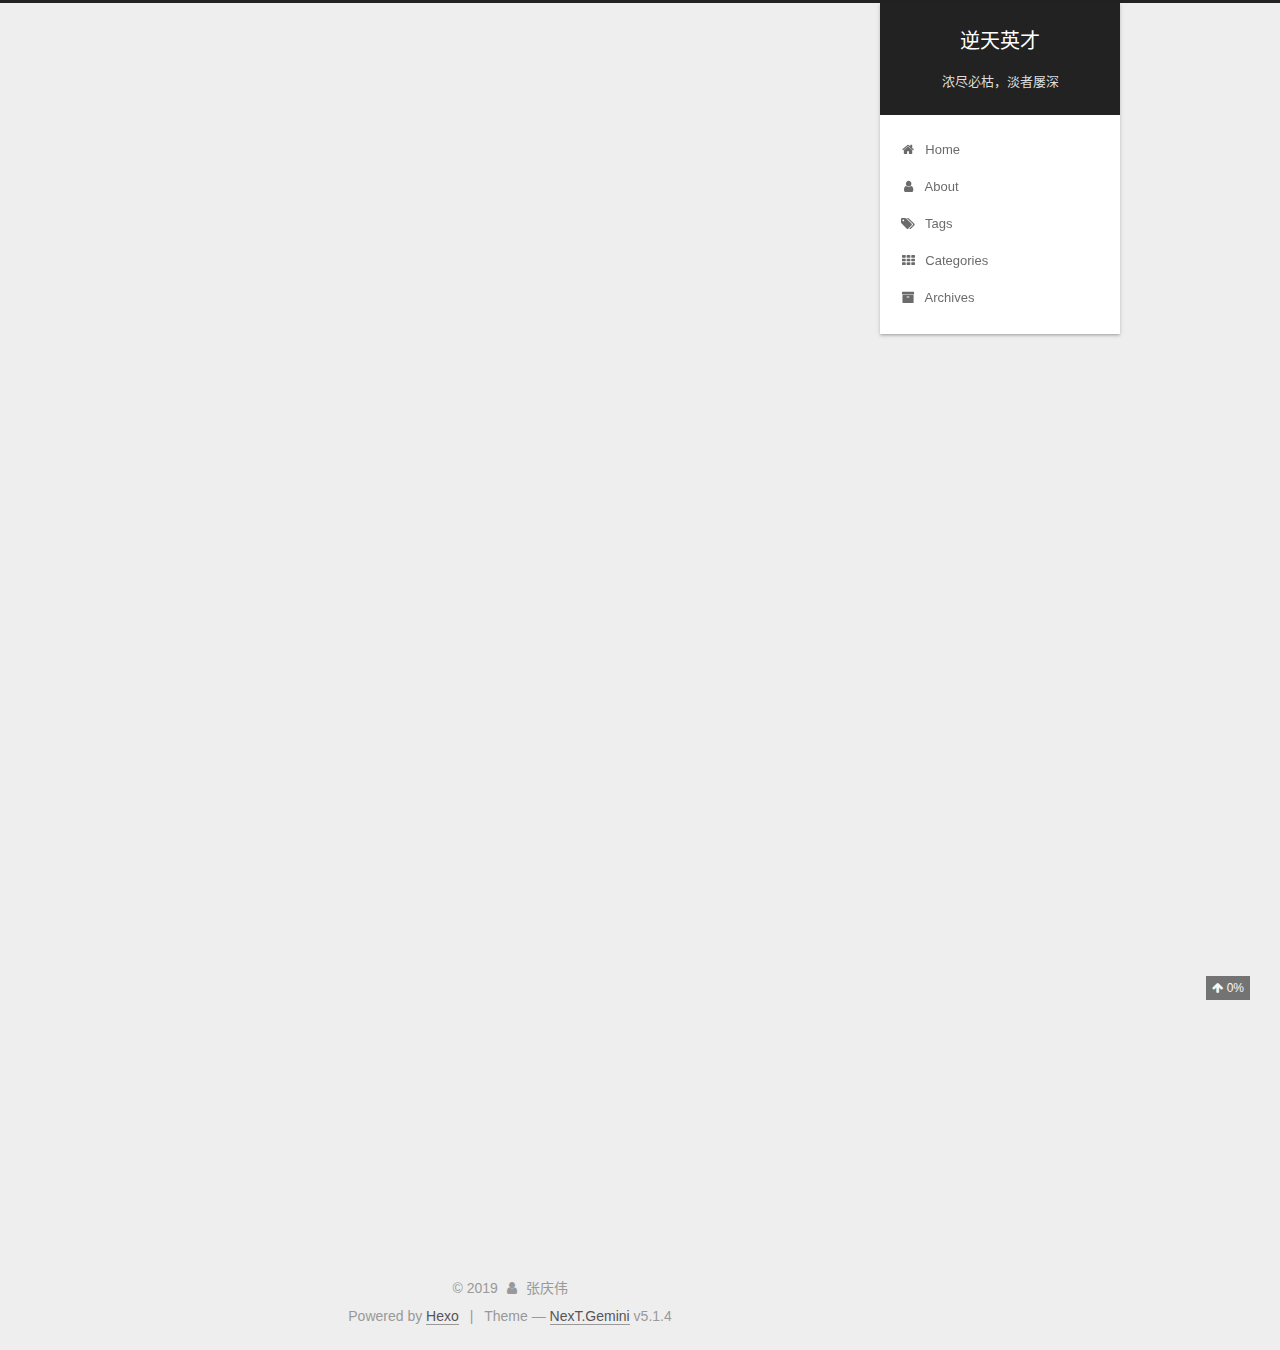
==== commit 7383a5cb: "Site updated: 2019-05-05 17:17:10" ====
--- a/index.html
+++ b/index.html
@@ -264,9 +264,9 @@
     <link itemprop="mainEntityOfPage" href="http://yoursite.com/2019/05/05/title/">
 
     <span hidden itemprop="author" itemscope itemtype="http://schema.org/Person">
-      <meta itemprop="name" content="zhangqingwei">
+      <meta itemprop="name" content="张庆伟">
       <meta itemprop="description" content>
-      <meta itemprop="image" content="/images/avatar.jpg">
+      <meta itemprop="image" content="/images/header.gif">
     </span>
 
     <span hidden itemprop="publisher" itemscope itemtype="http://schema.org/Organization">
@@ -383,9 +383,9 @@
     <link itemprop="mainEntityOfPage" href="http://yoursite.com/2019/05/02/hello-world/">
 
     <span hidden itemprop="author" itemscope itemtype="http://schema.org/Person">
-      <meta itemprop="name" content="zhangqingwei">
+      <meta itemprop="name" content="张庆伟">
       <meta itemprop="description" content>
-      <meta itemprop="image" content="/images/avatar.jpg">
+      <meta itemprop="image" content="/images/header.gif">
     </span>
 
     <span hidden itemprop="publisher" itemscope itemtype="http://schema.org/Organization">
@@ -530,9 +530,9 @@
         <div class="site-overview">
           <div class="site-author motion-element" itemprop="author" itemscope itemtype="http://schema.org/Person">
             
-              <img class="site-author-image" itemprop="image" src="/images/avatar.jpg" alt="zhangqingwei">
-            
-              <p class="site-author-name" itemprop="name">zhangqingwei</p>
+              <img class="site-author-image" itemprop="image" src="/images/header.gif" alt="张庆伟">
+            
+              <p class="site-author-name" itemprop="name">张庆伟</p>
               <p class="site-description motion-element" itemprop="description"></p>
           </div>
 
@@ -595,7 +595,7 @@
   <span class="with-love">
     <i class="fa fa-user"></i>
   </span>
-  <span class="author" itemprop="copyrightHolder">zhangqingwei</span>
+  <span class="author" itemprop="copyrightHolder">张庆伟</span>
 
   
 </div>
--- a/css/main.css
+++ b/css/main.css
@@ -1823,7 +1823,7 @@
   width: 4px;
   height: 4px;
   border-radius: 50%;
-  background: #26ffcc;
+  background: #00b4ff;
 }
 .links-of-blogroll {
   font-size: 13px;
